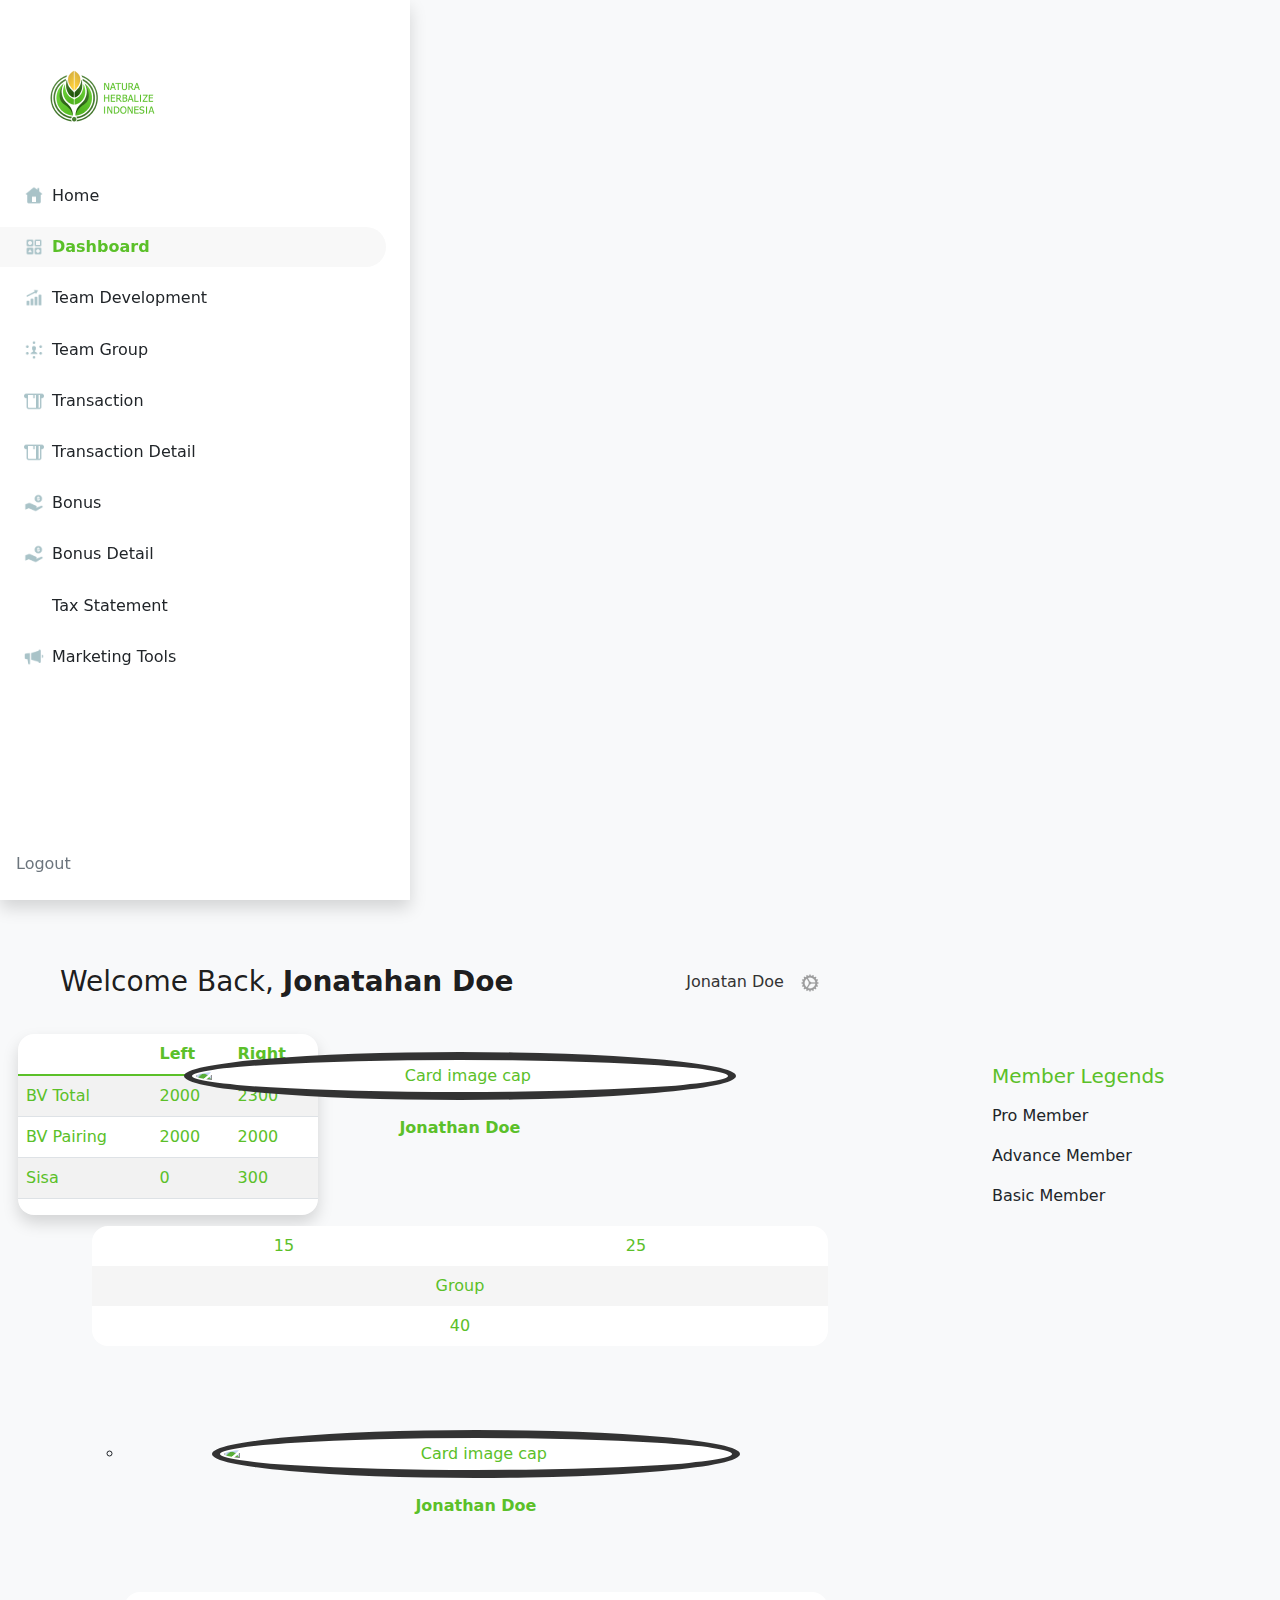
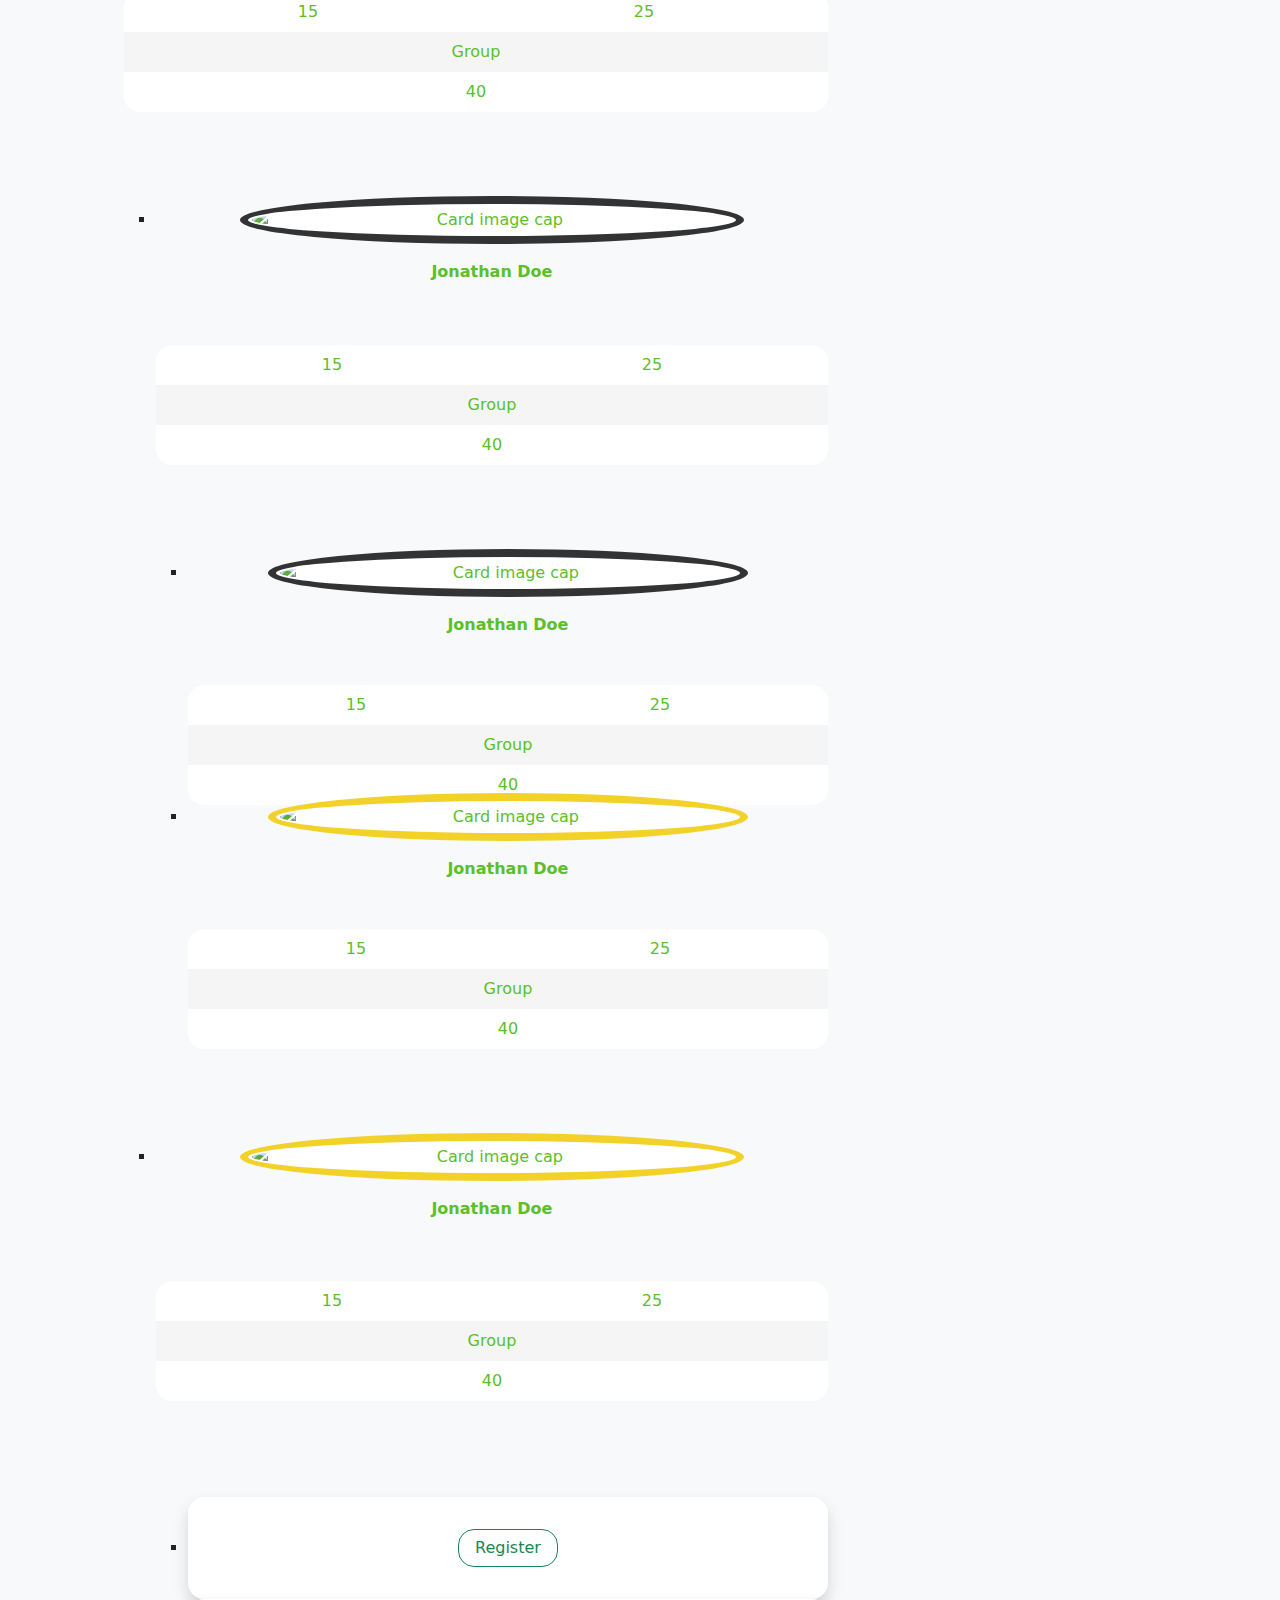
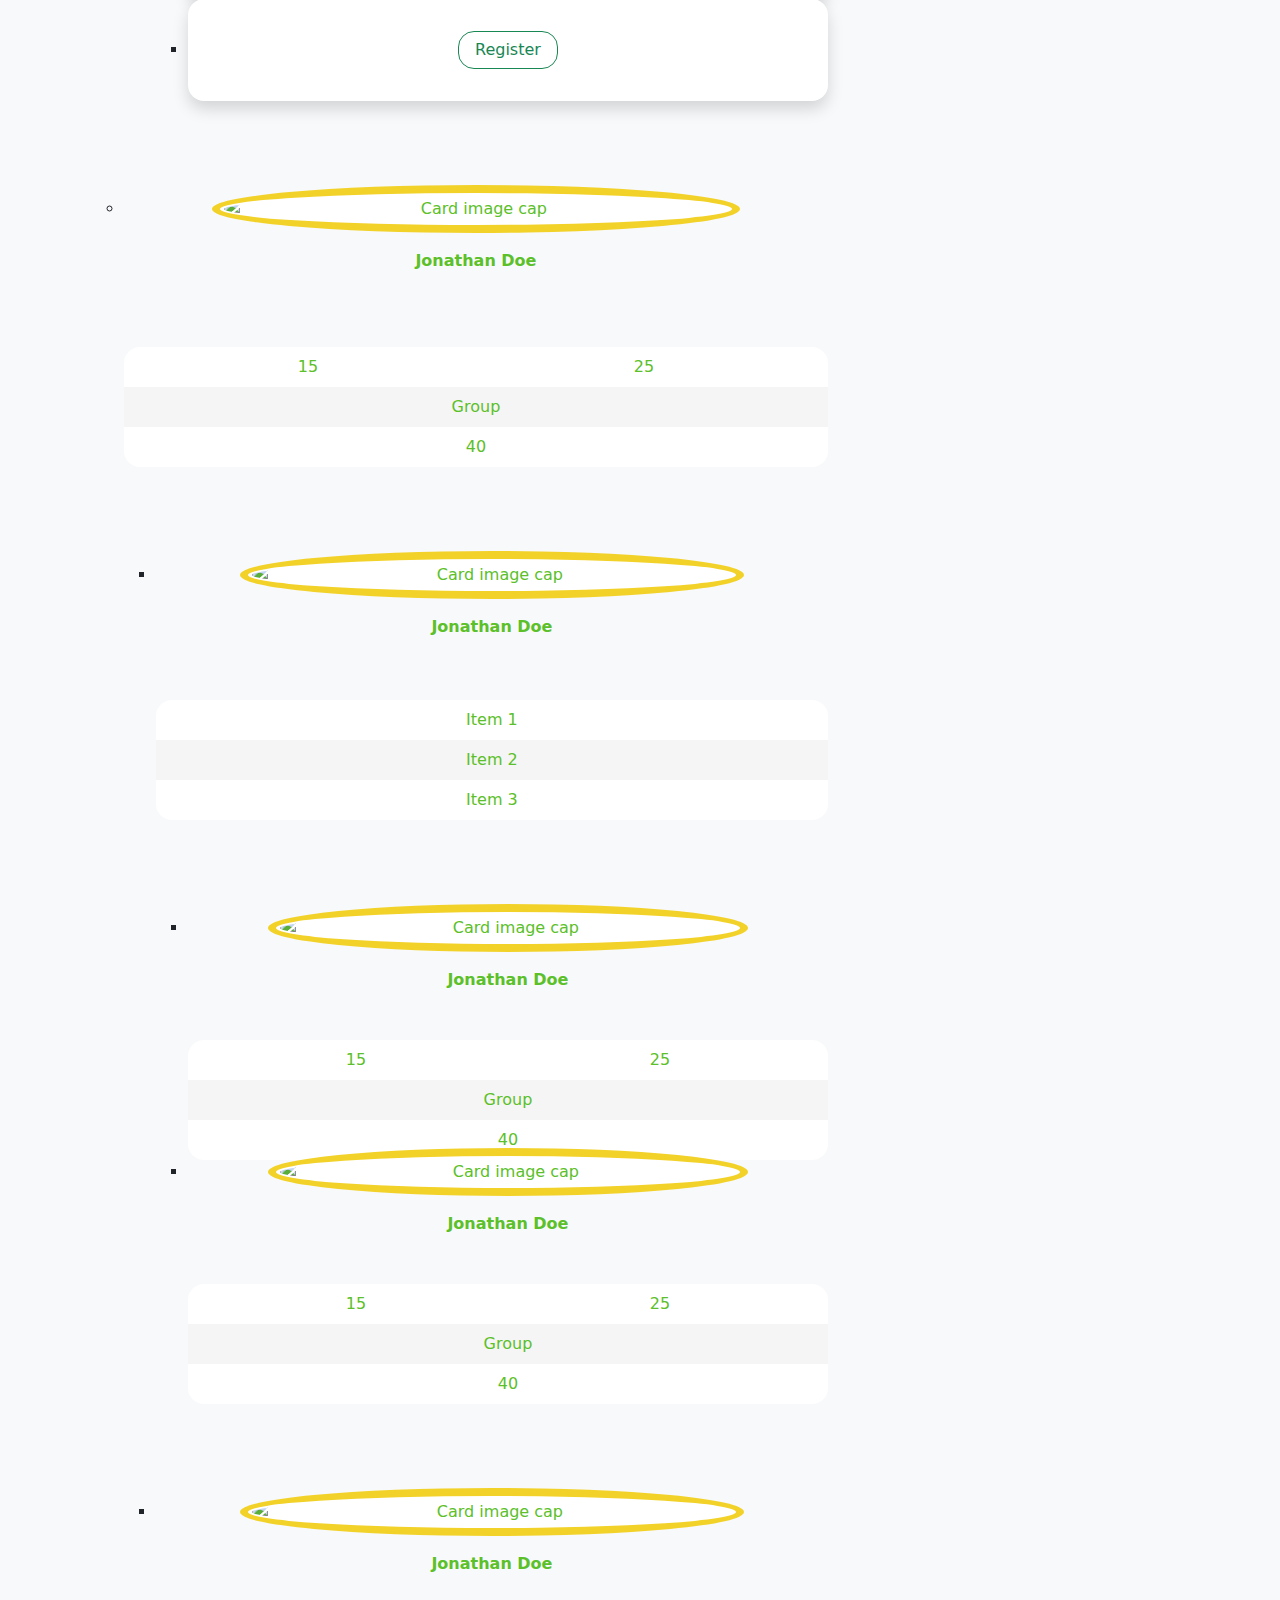
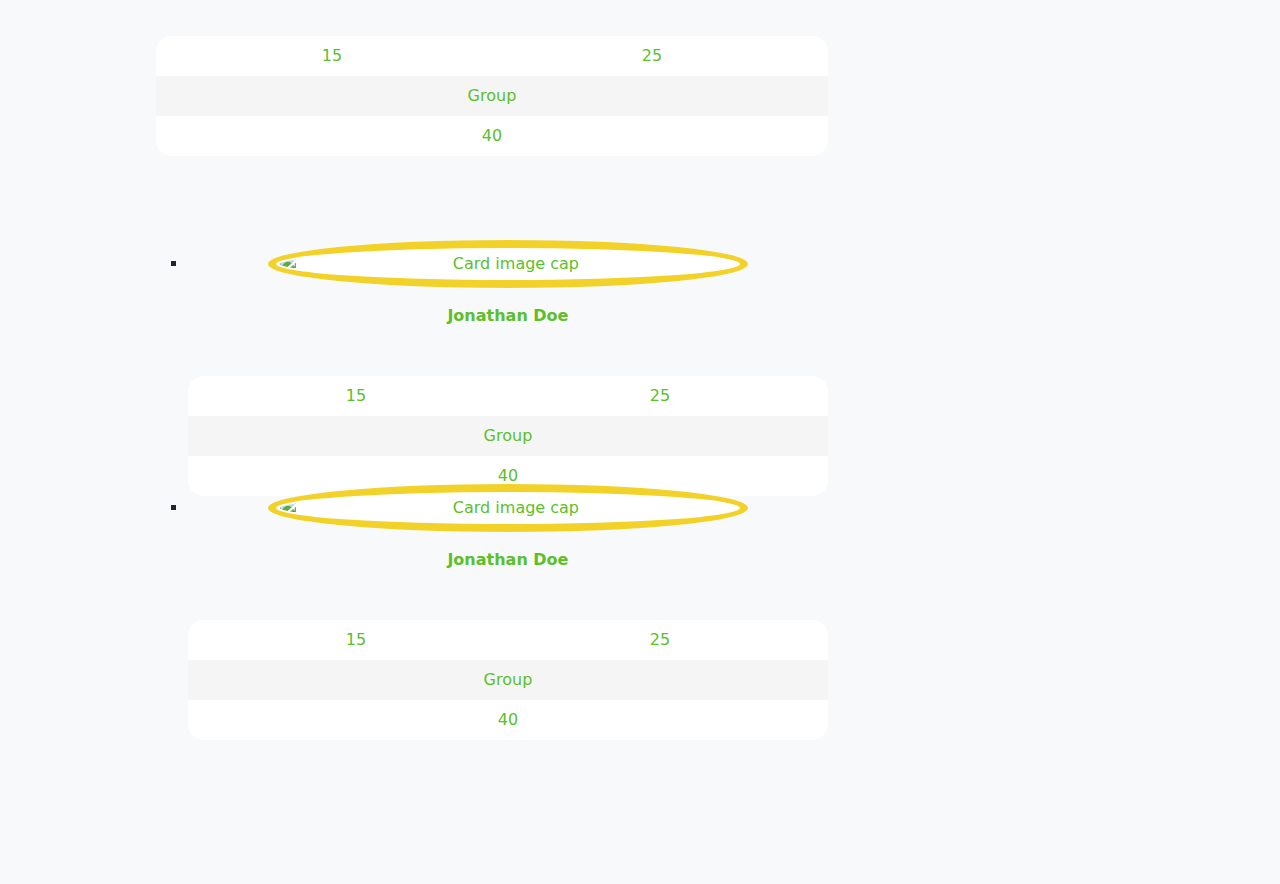
==== dashboard-fix.html @ 2c1d8426 "fix layout" ====
<!DOCTYPE html>
<html lang="en">
  <head>
    <title>Linkincube - Natura Herbalize Indonesia</title>
    <!-- Required meta tags -->
    <meta charset="utf-8" />
    <meta
      name="viewport"
      content="width=device-width, initial-scale=1, shrink-to-fit=no"
    />

    <link
      rel="shortcut icon"
      href="assets/img/natura_fav_logo.png"
      type="image/x-icon"
    />

    <!-- Bootstrap CSS v5.x -->
    <link rel="stylesheet" href="assets/css/bootstrap.css" />

    <link
      rel="stylesheet"
      href="https://use.fontawesome.com/releases/v5.1.1/css/all.css"
      integrity="sha384-O8whS3fhG2OnA5Kas0Y9l3cfpmYjapjI0E4theH4iuMD+pLhbf6JI0jIMfYcK3yZ"
      crossorigin="anonymous"
    />

    <link
      rel="stylesheet"
      href="https://unpkg.com/treeflex/dist/css/treeflex.css"
    />
    <link rel="stylesheet" href="assets/css/main.css" />
  </head>
  <body class="vh-100 bg-light">
    <div class="col-fix-wrapper">
      <div class="col-kiri-fix">
        <!-- Header / Nav -->
        <div id="sidenav" class="sticky-top">
          <div
            class="d-flex flex-column flex-shrink-0 pe-4 py-3 vh-100 bg-white shadow"
          >
            <div class="dashboard-logo p-5">
              <a
                href="/"
                class="d-flex align-items-center mb-3 mb-md-0 me-md-auto link-dark text-decoration-none"
              >
                <img
                  src="assets/img/natura_logo.png"
                  class="img-fluid"
                  alt=""
                />
              </a>
            </div>
            <ul class="nav nav-pills flex-column mb-auto">
              <li class="nav-item">
                <a
                  href="pages/home.html"
                  class="nav-link link-dark"
                  aria-current="page"
                >
                  <img
                    src="assets/img/home-icon.png"
                    width="20"
                    alt=""
                    class="mx-2 img-fluid"
                  />
                  Home
                </a>
              </li>
              <li class="nav-item">
                <a
                  href="pages/dashboard.html"
                  class="nav-link link-dark active"
                  aria-current="page"
                >
                  <img
                    src="assets/img/dashboard.png"
                    width="20"
                    alt=""
                    class="mx-2 img-fluid"
                  />
                  Dashboard
                </a>
              </li>
              <li>
                <a href="pages/team-dev.html" class="nav-link link-dark">
                  <img
                    src="assets/img/team-dev.png"
                    width="20"
                    alt=""
                    class="mx-2 img-fluid"
                  />
                  Team Development
                </a>
              </li>
              <li>
                <a href="pages/team-group.html" class="nav-link link-dark">
                  <img
                    src="assets/img/team-group.png"
                    width="20"
                    alt=""
                    class="mx-2 img-fluid"
                  />
                  Team Group
                </a>
              </li>
              <li>
                <a href="pages/transaction.html" class="nav-link link-dark">
                  <img
                    src="assets/img/transaction.png"
                    width="20"
                    alt=""
                    class="mx-2 img-fluid"
                  />
                  Transaction
                </a>
              </li>
              <li>
                <a href="pages/transaction-detail.html" class="nav-link link-dark">
                  <img
                    src="assets/img/transaction.png"
                    width="20"
                    alt=""
                    class="mx-2 img-fluid"
                  />
                  Transaction Detail
                </a>
              </li>
              <li>
                <a href="pages/bonus.html" class="nav-link link-dark">
                  <img
                    src="assets/img/bonus.png"
                    width="20"
                    alt=""
                    class="mx-2 img-fluid"
                  />
                  Bonus
                </a>
              </li>
              <li>
                <a href="pages/bonus-detail.html" class="nav-link link-dark">
                  <img
                    src="assets/img/bonus.png"
                    width="20"
                    alt=""
                    class="mx-2 img-fluid"
                  />
                  Bonus Detail
                </a>
              </li>
              <li>
                <a href="pages/tax.html" class="nav-link link-dark">
                  <img
                    src="#"
                    width="20"
                    alt=""
                    class="mx-2 img-fluid"
                  />
                  Tax Statement
                </a>
              </li>
              <li>
                <a href="pages/marketing-tools.html" class="nav-link link-dark">
                  <img
                    src="assets/img/Commercial.png"
                    width="20"
                    alt=""
                    class="mx-2 img-fluid"
                  />
                  Marketing Tools
                </a>
              </li>
            </ul>

            <ul class="nav">
              <li class="nav-item">
                <a href="#" class="nav-link text-secondary" aria-current="page">
                  <i class="fa fa-sign-out-alt"></i>
                  Logout
                </a>
              </li>
            </ul>
            <!-- <div class="dropdown px-3">
              <a
                href="#"
                class="d-flex align-items-center link-dark text-decoration-none dropdown-toggle"
                id="dropdownUser2"
                data-bs-toggle="dropdown"
                aria-expanded="false"
              >
                <img
                  src="https://github.com/mdo.png"
                  alt=""
                  width="32"
                  height="32"
                  class="rounded-circle me-2"
                />
                <strong>mdo</strong>
              </a>
              <ul
                class="dropdown-menu text-small shadow"
                aria-labelledby="dropdownUser2"
              >
                <li><a class="dropdown-item" href="#">New project...</a></li>
                <li><a class="dropdown-item" href="#">Settings</a></li>
                <li><a class="dropdown-item" href="#">Profile</a></li>
                <li><hr class="dropdown-divider" /></li>
                <li><a class="dropdown-item" href="#">Sign out</a></li>
              </ul>
            </div> -->
          </div>
        </div>
      </div>

      <div class="col-kanan-fix">
        <!-- Main Content -->

        <main id="main" class="p-lg-5 p-3">
          <div class="dashboard-subnav pb-5">
            <nav class="navbar navbar-expand-lg navbar-light bg-light">
              <div class="container-fluid">
                <a class="navbar-brand fs-3" href="#">Welcome Back, <b>Jonatahan Doe</b> </a>
          
                <div class="collapse navbar-collapse" id="navbarNavDropdown">
                  <ul class="navbar-nav ms-auto d-flex align-items-center">
                    <li class="nav-item">
                      <a class="nav-link profile-nav d-flex align-items-center" href="setting.html">
                        <img src="https://picsum.photos/40" class="img-circle img-fluid rounded-circle me-2" alt="" />
                        <span class=""> Jonatan Doe </span>
                      </a>
                    </li>
                    <li class="nav-item">
                      <a class="nav-link" href="setting.html">
                        <img src="assets/img/Settings.png" alt="" width="20" />
                      </a>
                    </li>
                  </ul>
                </div>
                <button class="navbar-toggler" type="button" data-bs-toggle="collapse" data-bs-target="#navbarNavDropdown"
                  aria-controls="navbarNavDropdown" aria-expanded="false" aria-label="Toggle navigation">
                  <span class="navbar-toggler-icon"></span>
                </button>
              </div>
            </nav>
          </div>
          <div class="container">
            <div class="row">
              <div id="hirarki" class="position-relative">
                <div class="hirarki-sumary">
                  <div class="card rounded-3 border-0 shadow">
                    <div class="table-responsive">
                      <table class="table table-striped table-flush text-success">
                        <thead>
                          <tr>
                            <th scope="col"> </th>
                            <th scope="col">Left</th>
                            <th scope="col">Right</th>
                          </tr>
                        </thead>
                        <tbody>
                          <tr class="">
                            <td scope="row">BV Total</td>
                            <td>2000</td>
                            <td>2300</td>
                          </tr>
                          <tr class="">
                            <td scope="row">BV Pairing</td>
                            <td>2000</td>
                            <td>2000</td>
                          </tr>
                          <tr class="">
                            <td scope="row">Sisa</td>
                            <td>0</td>
                            <td>300</td>
                          </tr>
                        </tbody>
                      </table>
                    </div>
          
                  </div>
                </div>
              </div>
          
              <div id="legend">
                <div class="dashboard-legend">
                  <h5 class="text-success mb-3">Member Legends</h5>
                  <p><i class="fas fa-square shadow-lg"></i> Pro Member</p>
                  <p><i class="fas fa-square shadow-lg text-warning"></i> Advance Member</p>
                  <p><i class="fas fa-square shadow-lg text-black-50"></i> Basic Member</p>
                </div>
              </div>
              <div class="tf-tree">
                <ul>
                  <li>
                    <span class="tf-nc text-success">
                      <div class="card rounded-3 border-0 shadow">
                        <img class="rounded-circle img-thumbnail hirarki-foto mx-auto w-75 pro-member" src="https://picsum.photos/80"
                          alt="Card image cap">
                        <div class="card-body px-3">
                          <p class="card-title fw-bold">Jonathan Doe</p>
                        </div>
                        <div class="list-group list-group-flush rounded-3 border-0">
                          <div class="list-group-item">
                            <div class="d-flex justify-content-around">
                              <span>15</span>
                              <span>25</span>
                            </div>
                          </div>
                          <div class="list-group-item">Group</div>
                          <div class="list-group-item">40</div>
                        </div>
                      </div>
                    </span>
                    <ul>
                      <li>
                        <span class="tf-nc text-success">
                          <div class="card rounded-3 border-0 shadow">
                            <img class="rounded-circle img-thumbnail hirarki-foto mx-auto w-75 pro-member" src="https://picsum.photos/80"
                              alt="Card image cap">
                            <div class="card-body px-3">
                              <p class="card-title fw-bold">Jonathan Doe</p>
                            </div>
                            <div class="list-group list-group-flush rounded-3 border-0">
                              <div class="list-group-item">
                                <div class="d-flex justify-content-around">
                                  <span>15</span>
                                  <span>25</span>
                                </div>
                              </div>
                              <div class="list-group-item">Group</div>
                              <div class="list-group-item">40</div>
                            </div>
                          </div>
                        </span>
                        <ul>
                          <li>
                            <span class="tf-nc text-success">
                              <div class="card rounded-3 border-0 shadow">
                                <img class="rounded-circle img-thumbnail hirarki-foto mx-auto w-75 pro-member" src="https://picsum.photos/80"
                                  alt="Card image cap">
                                <div class="card-body px-3">
                                  <p class="card-title fw-bold">Jonathan Doe</p>
                                </div>
                                <div class="list-group list-group-flush rounded-3 border-0">
                                  <div class="list-group-item">
                                    <div class="d-flex justify-content-around">
                                      <span>15</span>
                                      <span>25</span>
                                    </div>
                                  </div>
                                  <div class="list-group-item">Group</div>
                                  <div class="list-group-item">40</div>
                                </div>
                              </div>
                            </span>
                            <ul>
                              <li>
                                <span class="tf-nc text-success">
                                  <div class="card rounded-3 border-0 shadow">
                                    <img class="rounded-circle img-thumbnail hirarki-foto mx-auto w-75 pro-member"
                                      src="https://picsum.photos/80" alt="Card image cap">
                                    <div class="card-body px-3">
                                      <p class="card-title fw-bold">Jonathan Doe</p>
                                    </div>
                                    <div class="list-group list-group-flush rounded-3 border-0">
                                      <div class="list-group-item">
                                        <div class="d-flex justify-content-around">
                                          <span>15</span>
                                          <span>25</span>
                                        </div>
                                      </div>
                                      <div class="list-group-item">Group</div>
                                      <div class="list-group-item">40</div>
                                    </div>
                                  </div>
                                </span>
                              </li>
                              <li>
                                <span class="tf-nc text-success">
                                  <div class="card rounded-3 border-0 shadow">
                                    <img class="rounded-circle img-thumbnail hirarki-foto mx-auto w-75 advance-member"
                                      src="https://picsum.photos/80" alt="Card image cap">
                                    <div class="card-body px-3">
                                      <p class="card-title fw-bold">Jonathan Doe</p>
                                    </div>
                                    <div class="list-group list-group-flush rounded-3 border-0">
                                      <div class="list-group-item">
                                        <div class="d-flex justify-content-around">
                                          <span>15</span>
                                          <span>25</span>
                                        </div>
                                      </div>
                                      <div class="list-group-item">Group</div>
                                      <div class="list-group-item">40</div>
                                    </div>
                                  </div>
                                </span>
                              </li>
                            </ul>
                          </li>
                          <li>
                            <span class="tf-nc text-success">
                              <div class="card rounded-3 border-0 shadow">
                                <img class="rounded-circle img-thumbnail hirarki-foto mx-auto w-75 advance-member" src="https://picsum.photos/80"
                                  alt="Card image cap">
                                <div class="card-body px-3">
                                  <p class="card-title fw-bold">Jonathan Doe</p>
                                </div>
                                <div class="list-group list-group-flush rounded-3 border-0">
                                  <div class="list-group-item">
                                    <div class="d-flex justify-content-around">
                                      <span>15</span>
                                      <span>25</span>
                                    </div>
                                  </div>
                                  <div class="list-group-item">Group</div>
                                  <div class="list-group-item">40</div>
                                </div>
                              </div>
                            </span>
                            <ul>
                              <li>
                                <span class="tf-nc text-success">
                                  <div class="card rounded-3 border-0 shadow">
          
                                    <div class="card-body px-3">
                                      <a href="#" class="btn btn-outline-success rounded-3 px-3 my-3">Register</a>
                                    </div>
          
                                  </div>
                                </span>
                              </li>
                              <li>
                                <span class="tf-nc text-success">
                                  <div class="card rounded-3 border-0 shadow">
                                    <div class="card-body px-3">
                                      <a href="#" class="btn btn-outline-success rounded-3 px-3 my-3">Register</a>
                                    </div>
          
                                  </div>
                                </span>
                              </li>
                            </ul>
                          </li>
                        </ul>
                      </li>
                      <li>
                        <span class="tf-nc text-success">
                          <div class="card rounded-3 border-0 shadow">
                            <img class="rounded-circle img-thumbnail hirarki-foto mx-auto w-75 advance-member" src="https://picsum.photos/80"
                              alt="Card image cap">
                            <div class="card-body px-3">
                              <p class="card-title fw-bold">Jonathan Doe</p>
                            </div>
                            <div class="list-group list-group-flush rounded-3 border-0">
                              <div class="list-group-item">
                                <div class="d-flex justify-content-around">
                                  <span>15</span>
                                  <span>25</span>
                                </div>
                              </div>
                              <div class="list-group-item">Group</div>
                              <div class="list-group-item">40</div>
                            </div>
                          </div>
                        </span>
                        <ul>
                          <li>
                            <span class="tf-nc text-success">
                              <div class="card rounded-3 border-0 shadow">
                                <img class="rounded-circle img-thumbnail hirarki-foto mx-auto w-75 advance-member" src="https://picsum.photos/80"
                                  alt="Card image cap">
                                <div class="card-body px-3">
                                  <p class="card-title fw-bold">Jonathan Doe</p>
                                </div>
                                <div class="list-group list-group-flush rounded-3 border-0">
                                  <div class="list-group-item">Item 1</div>
                                  <div class="list-group-item">Item 2</div>
                                  <div class="list-group-item">Item 3</div>
                                </div>
                              </div>
                            </span>
                            <ul>
                              <li>
                                <span class="tf-nc text-success">
                                  <div class="card rounded-3 border-0 shadow">
                                    <img class="rounded-circle img-thumbnail hirarki-foto mx-auto w-75"
                                      src="https://picsum.photos/80" alt="Card image cap">
                                    <div class="card-body px-3">
                                      <p class="card-title fw-bold">Jonathan Doe</p>
                                    </div>
                                    <div class="list-group list-group-flush rounded-3 border-0">
                                      <div class="list-group-item">
                                        <div class="d-flex justify-content-around">
                                          <span>15</span>
                                          <span>25</span>
                                        </div>
                                      </div>
                                      <div class="list-group-item">Group</div>
                                      <div class="list-group-item">40</div>
                                    </div>
                                  </div>
                                </span>
                              </li>
                              <li>
                                <span class="tf-nc text-success">
                                  <div class="card rounded-3 border-0 shadow">
                                    <img class="rounded-circle img-thumbnail hirarki-foto mx-auto w-75"
                                      src="https://picsum.photos/80" alt="Card image cap">
                                    <div class="card-body px-3">
                                      <p class="card-title fw-bold">Jonathan Doe</p>
                                    </div>
                                    <div class="list-group list-group-flush rounded-3 border-0">
                                      <div class="list-group-item">
                                        <div class="d-flex justify-content-around">
                                          <span>15</span>
                                          <span>25</span>
                                        </div>
                                      </div>
                                      <div class="list-group-item">Group</div>
                                      <div class="list-group-item">40</div>
                                    </div>
                                  </div>
                                </span>
          
                              </li>
                            </ul>
                          </li>
                          <li>
                            <span class="tf-nc text-success">
                              <div class="card rounded-3 border-0 shadow">
                                <img class="rounded-circle img-thumbnail hirarki-foto mx-auto w-75" src="https://picsum.photos/80"
                                  alt="Card image cap">
                                <div class="card-body px-3">
                                  <p class="card-title fw-bold">Jonathan Doe</p>
                                </div>
                                <div class="list-group list-group-flush rounded-3 border-0">
                                  <div class="list-group-item">
                                    <div class="d-flex justify-content-around">
                                      <span>15</span>
                                      <span>25</span>
                                    </div>
                                  </div>
                                  <div class="list-group-item">Group</div>
                                  <div class="list-group-item">40</div>
                                </div>
                              </div>
                            </span>
                            <ul>
                              <li>
                                <span class="tf-nc text-success">
                                  <div class="card rounded-3 border-0 shadow">
                                    <img class="rounded-circle img-thumbnail hirarki-foto mx-auto w-75"
                                      src="https://picsum.photos/80" alt="Card image cap">
                                    <div class="card-body px-3">
                                      <p class="card-title fw-bold">Jonathan Doe</p>
                                    </div>
                                    <div class="list-group list-group-flush rounded-3 border-0">
                                      <div class="list-group-item">
                                        <div class="d-flex justify-content-around">
                                          <span>15</span>
                                          <span>25</span>
                                        </div>
                                      </div>
                                      <div class="list-group-item">Group</div>
                                      <div class="list-group-item">40</div>
                                    </div>
                                  </div>
                                </span>
                              </li>
                              <li>
                                <span class="tf-nc text-success">
                                  <div class="card rounded-3 border-0 shadow">
                                    <img class="rounded-circle img-thumbnail hirarki-foto mx-auto w-75"
                                      src="https://picsum.photos/80" alt="Card image cap">
                                    <div class="card-body px-3">
                                      <p class="card-title fw-bold">Jonathan Doe</p>
                                    </div>
                                    <div class="list-group list-group-flush rounded-3 border-0">
                                      <div class="list-group-item">
                                        <div class="d-flex justify-content-around">
                                          <span>15</span>
                                          <span>25</span>
                                        </div>
                                      </div>
                                      <div class="list-group-item">Group</div>
                                      <div class="list-group-item">40</div>
                                    </div>
                                  </div>
                                </span>
                              </li>
                            </ul>
                          </li>
                        </ul>
                      </li>
                    </ul>
                  </li>
                </ul>
              </div>
          
            </div>
          </div>
        </main>
      </div>
    </div>

    <!-- Footer -->

    <!-- Bootstrap JavaScript Libraries -->
    <script
      src="https://cdn.jsdelivr.net/npm/@popperjs/core@2.11.5/dist/umd/popper.min.js"
      integrity="sha384-Xe+8cL9oJa6tN/veChSP7q+mnSPaj5Bcu9mPX5F5xIGE0DVittaqT5lorf0EI7Vk"
      crossorigin="anonymous"
    ></script>

    <script src="assets/js/bootstrap.min.js"></script>
    <!-- <script src="assets/js/main.js"></script> -->

    <script>
      // default load page
      getPage("pages/dashboard.html");

      let navlink = document.querySelectorAll("a.nav-link");
      console.log(navlink);
      navlink;
      /*
  for (let elm of navlink) {
    elm.addEventListener("click", function (e) {
      let page = e.target.getAttribute("href");
      console.log(page);
      e.preventDefault();
      // remove active class
      var current = document.getElementsByClassName("active");
      current[0].className = current[0].className.replace(" active", "");
      this.className += " active";
      // e.classList.remove('active')
      getPage(page);
      // e.classList.add('active')
    });
  }*/
      document.querySelector("body").addEventListener("click", function (e) {
        if (
          e.target.classList.contains("nav-link") ||
          e.target.classList.contains("nav-ajax")
        ) {
          let page = e.target.getAttribute("href");
          console.log(page);
          console.log(e.target.tagName);
          if (
            page != "#" &&
            e.target.tagName == "A" &&
            e.target.getAttribute("href").indexOf("#") != 0
          ) {
            e.preventDefault();
            // remove active class
            var current = document.getElementsByClassName("active");
            current[0].className = current[0].className.replace(" active", "");
            this.className += " active";
            // e.classList.remove('active')
            getPage(page);
          }

          window.scrollTo({ top: 0, behavior: "smooth" });
        }
      });

      function getPage(page) {
        fetch(page)
          .then((response) => {
            return response.text();
          })
          .then((data) => {
            document.querySelector("#main").innerHTML = data;
          });
      }
    </script>
  </body>
</html>
---- assets/css/main.css ----
@import url("https://fonts.googleapis.com/css2?family=Montserrat:wght@300;400;700&display=swap");

body {
  /* font-family: "Montserrat", sans-serif; */
}
a,
.navbar-light .navbar-nav .nav-link {
  color: #5bc029;
  text-decoration: none;
}

a:hover {
  color: #2f6514;
}

.text-success {
  color: #5bc029 !important;
}
.text-justify {
  text-align: justify;
}
.bg-radial-white {
  background: radial-gradient(
    50% 50% at 50% 50%,
    #ffffff 21.67%,
    rgba(255, 255, 255, 0) 100%
  );
}

.rounded-4 {
  border-radius: 2.5em;
}

.rounded-3 {
  border-radius: 1em!important;
}

#sidenav .nav-pills .nav-link.active, .nav-pills .show > .nav-link {
  background-color: #F8F8F8;
  color: #5BC029;
  font-weight: bold;
}

#sidenav .nav-pills .nav-link {
  border-radius: 0 20px 20px 0;
  margin-bottom: .7em;
  display: flex;
  align-items: center;
}

.dashboard-subnav .nav-link {
  color: #333!important;
}

#setting-nav .nav-tabs .nav-link.active, .nav-tabs .nav-item.show .nav-link {
  background-color: #F8F8F8;
  color: #5BC029;
  border:0;
  border-bottom: 2px solid #5BC029;
}
#setting-nav .nav-tabs .nav-link {
  color: #333;
}
#setting-nav .nav-tabs .nav-link:focus, .nav-tabs .nav-link:hover {
  border: 0!important;
  color: #5BC029;
  border-bottom: 2px solid #5BC029;
}

.profile-img {
  margin-top: -65px;
}

.form-control, .form-select, .input-group-text {
  background-color: #F8F8F8;
  border-radius: 15px;
  border: 0;
  box-shadow: inset 0px 7px 15px rgba(0, 0, 0, 0.05);
}

.card-img, .card-img-top {
  border-top-right-radius: 1em;
  border-top-left-radius: 1em;
}

#transaction-tab.nav-tabs .nav-link {
  color: #5BC029;
}
#transaction-tab.nav-tabs .nav-link.active {
  border-radius: 10px 10px 0 0;
}
.tf-tree .tf-nc, .tf-tree .tf-node-content {
  border: 0!important;
  padding: 0!important;
}

.tf-nc {
  text-align: center;
}

.hirarki-foto {
  margin-top: -40%;
  border: 8px solid rgba(242, 210, 41, 1);
}

.tf-tree {
  overflow: visible;
}

.tf-nc .list-group-item {
  color: #5bc029;
  border: 0!important;
}

.tf-nc .list-group-item:nth-child(even) {
  background-color: whitesmoke;
}

.tf-tree .tf-nc:before, .tf-tree .tf-node-content:before {
  top: -4.5em;
}

.tf-tree li li:before {
  top: -4.53125em;
}

.tf-tree li ul {
  margin: 6em 0;
}

.hirarki-sumary table > tbody > tr:nth-of-type(odd) > * {
  color: #5bc029!important;
}

.hirarki-sumary {
  width: 300px;
  position: absolute;
  top: -30px;
  left: -30px;
}

div#legend {
  position: absolute;
  right: 0;
  /* top: 0; */
  width: 300px;
}

.hirarki-foto.pro-member {
  border-color: #333;
}

.hirarki-foto.advance-member {
  border-color: rgba(242, 210, 41, 1);
}

.hirarki-foto.pro-member {
  border-color: #333;
}

.hirarki-foto.basic-member {
  border-color: rgba(0, 0, 0, 0.5);
}

/* Col fix */
.col-fix-wrapper {
  min-width: 1366px;
  max-width: 100%;
}

.col-kiri-fix {
  width: 30%;
}
.col-kanan-fix {
  width: 65%;
}
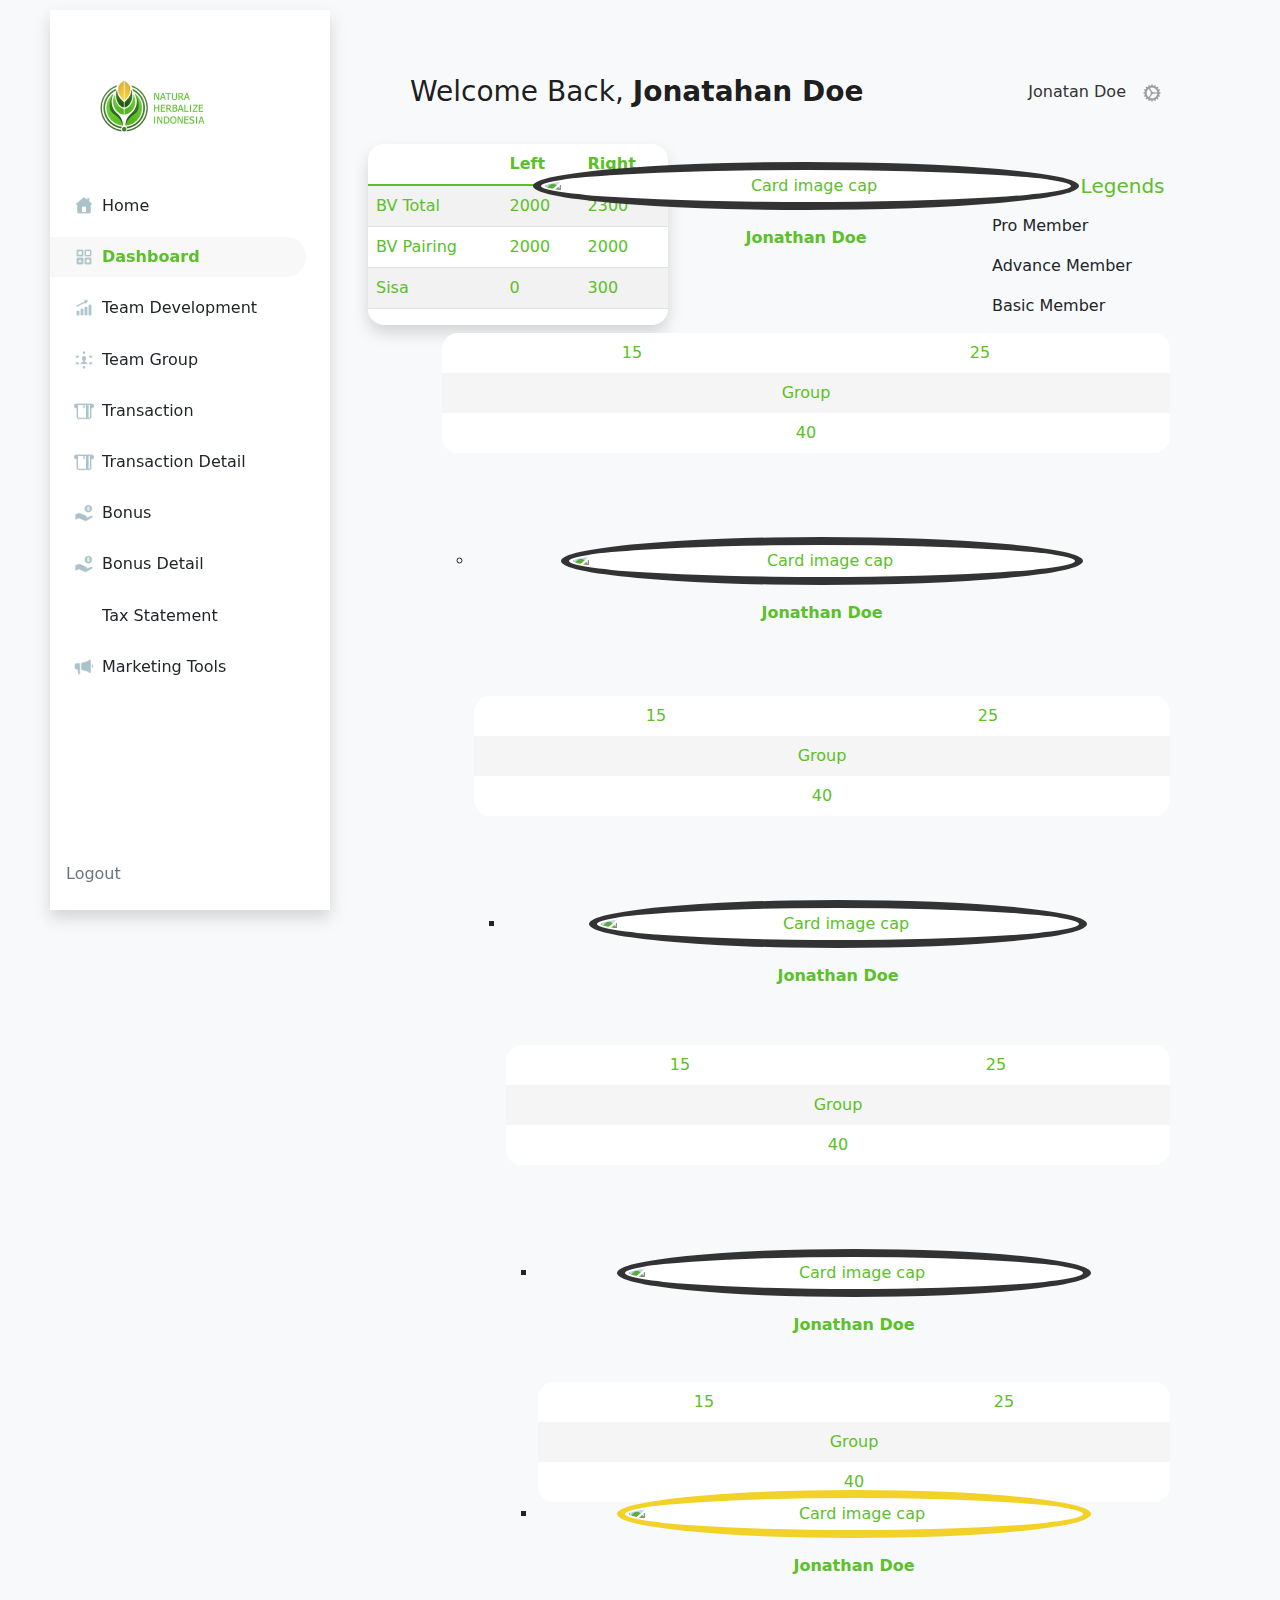
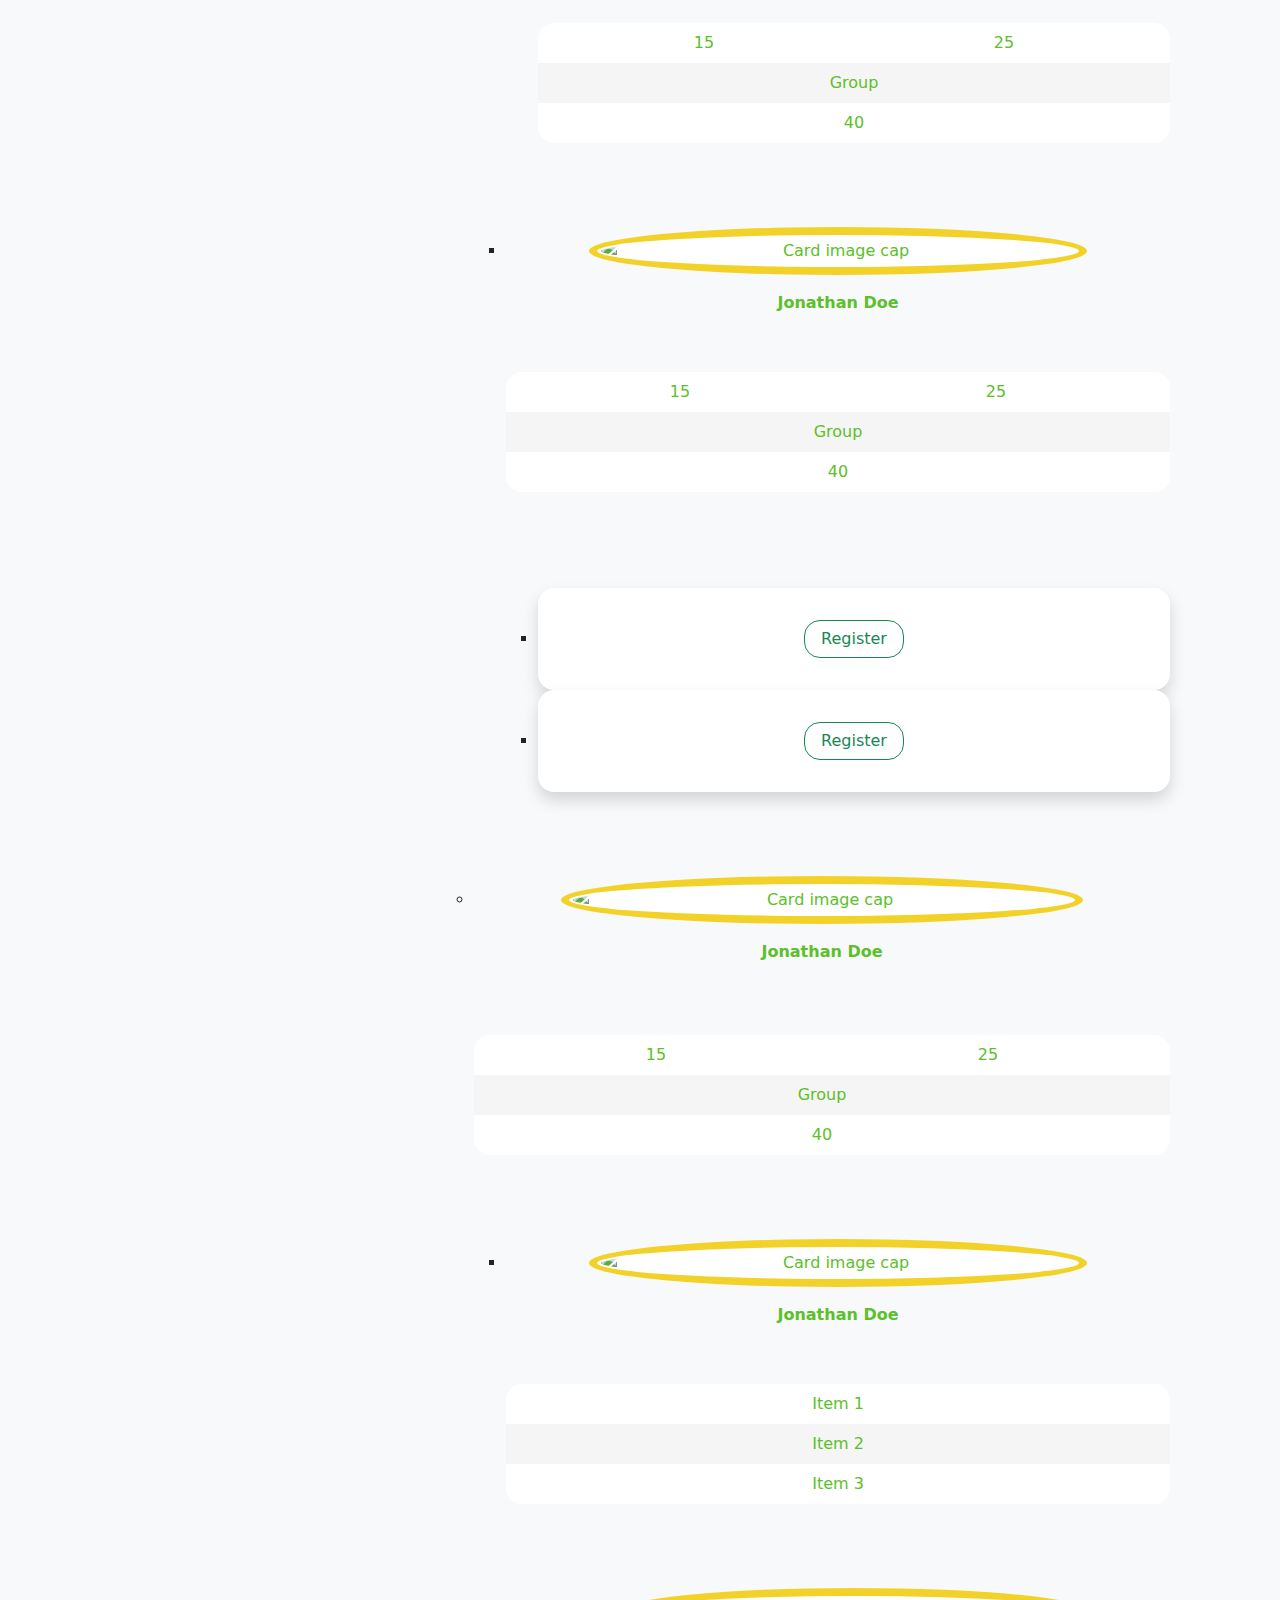
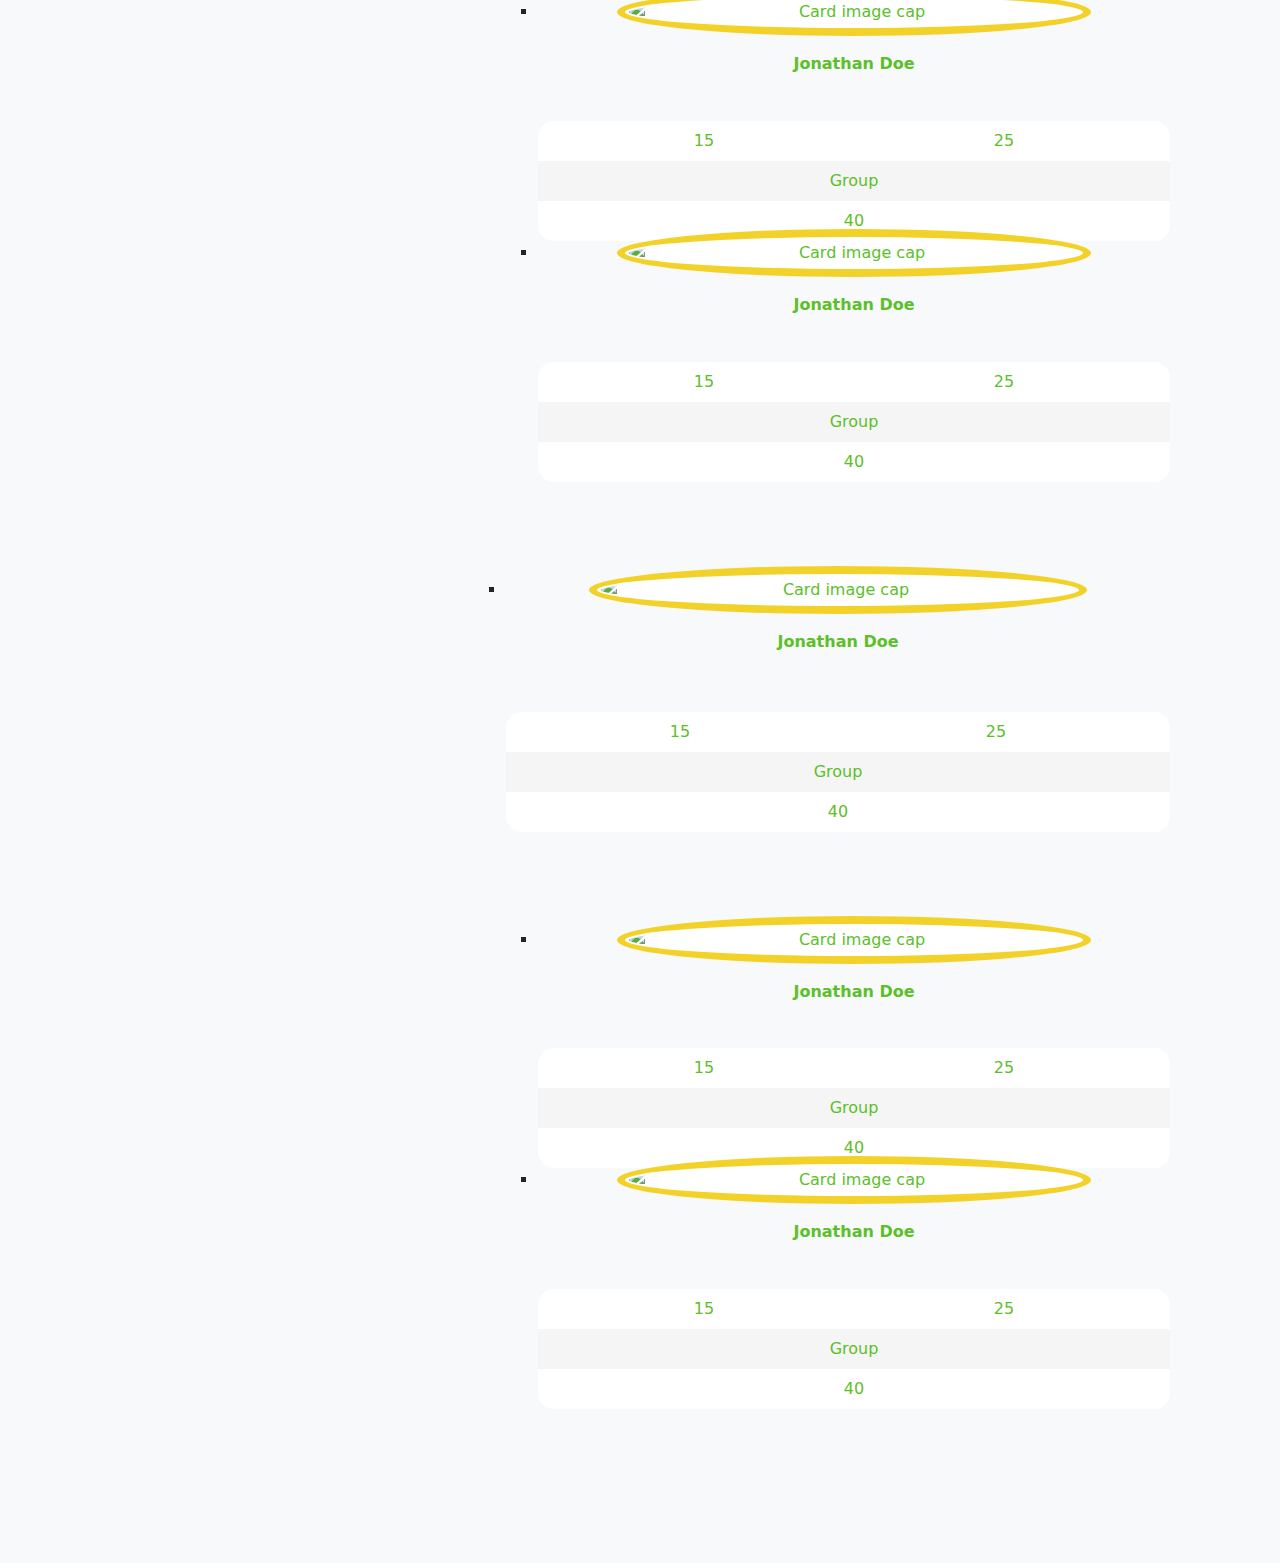
==== commit fa6b5bc9: "layout fix coba 2" ====
--- a/dashboard-fix.html
+++ b/dashboard-fix.html
@@ -32,575 +32,577 @@
     <link rel="stylesheet" href="assets/css/main.css" />
   </head>
   <body class="vh-100 bg-light">
-    <div class="col-fix-wrapper">
-      <div class="col-kiri-fix">
-        <!-- Header / Nav -->
-        <div id="sidenav" class="sticky-top">
-          <div
-            class="d-flex flex-column flex-shrink-0 pe-4 py-3 vh-100 bg-white shadow"
-          >
-            <div class="dashboard-logo p-5">
-              <a
-                href="/"
-                class="d-flex align-items-center mb-3 mb-md-0 me-md-auto link-dark text-decoration-none"
-              >
-                <img
-                  src="assets/img/natura_logo.png"
-                  class="img-fluid"
-                  alt=""
-                />
-              </a>
-            </div>
-            <ul class="nav nav-pills flex-column mb-auto">
-              <li class="nav-item">
+    <div class="container-fix">
+      <div class="col-fix-wrapper">
+        <div class="col-kiri-fix">
+          <!-- Header / Nav -->
+          <div id="sidenav" class="sticky-top">
+            <div
+              class="d-flex flex-column flex-shrink-0 pe-4 py-3 vh-100 bg-white shadow"
+            >
+              <div class="dashboard-logo p-5">
                 <a
-                  href="pages/home.html"
-                  class="nav-link link-dark"
-                  aria-current="page"
+                  href="/"
+                  class="d-flex align-items-center mb-3 mb-md-0 me-md-auto link-dark text-decoration-none"
                 >
                   <img
-                    src="assets/img/home-icon.png"
-                    width="20"
+                    src="assets/img/natura_logo.png"
+                    class="img-fluid"
                     alt=""
-                    class="mx-2 img-fluid"
                   />
-                  Home
                 </a>
-              </li>
-              <li class="nav-item">
+              </div>
+              <ul class="nav nav-pills flex-column mb-auto">
+                <li class="nav-item">
+                  <a
+                    href="pages/home.html"
+                    class="nav-link link-dark"
+                    aria-current="page"
+                  >
+                    <img
+                      src="assets/img/home-icon.png"
+                      width="20"
+                      alt=""
+                      class="mx-2 img-fluid"
+                    />
+                    Home
+                  </a>
+                </li>
+                <li class="nav-item">
+                  <a
+                    href="pages/dashboard.html"
+                    class="nav-link link-dark active"
+                    aria-current="page"
+                  >
+                    <img
+                      src="assets/img/dashboard.png"
+                      width="20"
+                      alt=""
+                      class="mx-2 img-fluid"
+                    />
+                    Dashboard
+                  </a>
+                </li>
+                <li>
+                  <a href="pages/team-dev.html" class="nav-link link-dark">
+                    <img
+                      src="assets/img/team-dev.png"
+                      width="20"
+                      alt=""
+                      class="mx-2 img-fluid"
+                    />
+                    Team Development
+                  </a>
+                </li>
+                <li>
+                  <a href="pages/team-group.html" class="nav-link link-dark">
+                    <img
+                      src="assets/img/team-group.png"
+                      width="20"
+                      alt=""
+                      class="mx-2 img-fluid"
+                    />
+                    Team Group
+                  </a>
+                </li>
+                <li>
+                  <a href="pages/transaction.html" class="nav-link link-dark">
+                    <img
+                      src="assets/img/transaction.png"
+                      width="20"
+                      alt=""
+                      class="mx-2 img-fluid"
+                    />
+                    Transaction
+                  </a>
+                </li>
+                <li>
+                  <a href="pages/transaction-detail.html" class="nav-link link-dark">
+                    <img
+                      src="assets/img/transaction.png"
+                      width="20"
+                      alt=""
+                      class="mx-2 img-fluid"
+                    />
+                    Transaction Detail
+                  </a>
+                </li>
+                <li>
+                  <a href="pages/bonus.html" class="nav-link link-dark">
+                    <img
+                      src="assets/img/bonus.png"
+                      width="20"
+                      alt=""
+                      class="mx-2 img-fluid"
+                    />
+                    Bonus
+                  </a>
+                </li>
+                <li>
+                  <a href="pages/bonus-detail.html" class="nav-link link-dark">
+                    <img
+                      src="assets/img/bonus.png"
+                      width="20"
+                      alt=""
+                      class="mx-2 img-fluid"
+                    />
+                    Bonus Detail
+                  </a>
+                </li>
+                <li>
+                  <a href="pages/tax.html" class="nav-link link-dark">
+                    <img
+                      src="#"
+                      width="20"
+                      alt=""
+                      class="mx-2 img-fluid"
+                    />
+                    Tax Statement
+                  </a>
+                </li>
+                <li>
+                  <a href="pages/marketing-tools.html" class="nav-link link-dark">
+                    <img
+                      src="assets/img/Commercial.png"
+                      width="20"
+                      alt=""
+                      class="mx-2 img-fluid"
+                    />
+                    Marketing Tools
+                  </a>
+                </li>
+              </ul>
+  
+              <ul class="nav">
+                <li class="nav-item">
+                  <a href="#" class="nav-link text-secondary" aria-current="page">
+                    <i class="fa fa-sign-out-alt"></i>
+                    Logout
+                  </a>
+                </li>
+              </ul>
+              <!-- <div class="dropdown px-3">
                 <a
-                  href="pages/dashboard.html"
-                  class="nav-link link-dark active"
-                  aria-current="page"
+                  href="#"
+                  class="d-flex align-items-center link-dark text-decoration-none dropdown-toggle"
+                  id="dropdownUser2"
+                  data-bs-toggle="dropdown"
+                  aria-expanded="false"
                 >
                   <img
-                    src="assets/img/dashboard.png"
-                    width="20"
+                    src="https://github.com/mdo.png"
                     alt=""
-                    class="mx-2 img-fluid"
+                    width="32"
+                    height="32"
+                    class="rounded-circle me-2"
                   />
-                  Dashboard
+                  <strong>mdo</strong>
                 </a>
-              </li>
-              <li>
-                <a href="pages/team-dev.html" class="nav-link link-dark">
-                  <img
-                    src="assets/img/team-dev.png"
-                    width="20"
-                    alt=""
-                    class="mx-2 img-fluid"
-                  />
-                  Team Development
-                </a>
-              </li>
-              <li>
-                <a href="pages/team-group.html" class="nav-link link-dark">
-                  <img
-                    src="assets/img/team-group.png"
-                    width="20"
-                    alt=""
-                    class="mx-2 img-fluid"
-                  />
-                  Team Group
-                </a>
-              </li>
-              <li>
-                <a href="pages/transaction.html" class="nav-link link-dark">
-                  <img
-                    src="assets/img/transaction.png"
-                    width="20"
-                    alt=""
-                    class="mx-2 img-fluid"
-                  />
-                  Transaction
-                </a>
-              </li>
-              <li>
-                <a href="pages/transaction-detail.html" class="nav-link link-dark">
-                  <img
-                    src="assets/img/transaction.png"
-                    width="20"
-                    alt=""
-                    class="mx-2 img-fluid"
-                  />
-                  Transaction Detail
-                </a>
-              </li>
-              <li>
-                <a href="pages/bonus.html" class="nav-link link-dark">
-                  <img
-                    src="assets/img/bonus.png"
-                    width="20"
-                    alt=""
-                    class="mx-2 img-fluid"
-                  />
-                  Bonus
-                </a>
-              </li>
-              <li>
-                <a href="pages/bonus-detail.html" class="nav-link link-dark">
-                  <img
-                    src="assets/img/bonus.png"
-                    width="20"
-                    alt=""
-                    class="mx-2 img-fluid"
-                  />
-                  Bonus Detail
-                </a>
-              </li>
-              <li>
-                <a href="pages/tax.html" class="nav-link link-dark">
-                  <img
-                    src="#"
-                    width="20"
-                    alt=""
-                    class="mx-2 img-fluid"
-                  />
-                  Tax Statement
-                </a>
-              </li>
-              <li>
-                <a href="pages/marketing-tools.html" class="nav-link link-dark">
-                  <img
-                    src="assets/img/Commercial.png"
-                    width="20"
-                    alt=""
-                    class="mx-2 img-fluid"
-                  />
-                  Marketing Tools
-                </a>
-              </li>
-            </ul>
-
-            <ul class="nav">
-              <li class="nav-item">
-                <a href="#" class="nav-link text-secondary" aria-current="page">
-                  <i class="fa fa-sign-out-alt"></i>
-                  Logout
-                </a>
-              </li>
-            </ul>
-            <!-- <div class="dropdown px-3">
-              <a
-                href="#"
-                class="d-flex align-items-center link-dark text-decoration-none dropdown-toggle"
-                id="dropdownUser2"
-                data-bs-toggle="dropdown"
-                aria-expanded="false"
-              >
-                <img
-                  src="https://github.com/mdo.png"
-                  alt=""
-                  width="32"
-                  height="32"
-                  class="rounded-circle me-2"
-                />
-                <strong>mdo</strong>
-              </a>
-              <ul
-                class="dropdown-menu text-small shadow"
-                aria-labelledby="dropdownUser2"
-              >
-                <li><a class="dropdown-item" href="#">New project...</a></li>
-                <li><a class="dropdown-item" href="#">Settings</a></li>
-                <li><a class="dropdown-item" href="#">Profile</a></li>
-                <li><hr class="dropdown-divider" /></li>
-                <li><a class="dropdown-item" href="#">Sign out</a></li>
-              </ul>
-            </div> -->
+                <ul
+                  class="dropdown-menu text-small shadow"
+                  aria-labelledby="dropdownUser2"
+                >
+                  <li><a class="dropdown-item" href="#">New project...</a></li>
+                  <li><a class="dropdown-item" href="#">Settings</a></li>
+                  <li><a class="dropdown-item" href="#">Profile</a></li>
+                  <li><hr class="dropdown-divider" /></li>
+                  <li><a class="dropdown-item" href="#">Sign out</a></li>
+                </ul>
+              </div> -->
+            </div>
           </div>
         </div>
-      </div>
-
-      <div class="col-kanan-fix">
-        <!-- Main Content -->
-
-        <main id="main" class="p-lg-5 p-3">
-          <div class="dashboard-subnav pb-5">
-            <nav class="navbar navbar-expand-lg navbar-light bg-light">
-              <div class="container-fluid">
-                <a class="navbar-brand fs-3" href="#">Welcome Back, <b>Jonatahan Doe</b> </a>
-          
-                <div class="collapse navbar-collapse" id="navbarNavDropdown">
-                  <ul class="navbar-nav ms-auto d-flex align-items-center">
-                    <li class="nav-item">
-                      <a class="nav-link profile-nav d-flex align-items-center" href="setting.html">
-                        <img src="https://picsum.photos/40" class="img-circle img-fluid rounded-circle me-2" alt="" />
-                        <span class=""> Jonatan Doe </span>
-                      </a>
-                    </li>
-                    <li class="nav-item">
-                      <a class="nav-link" href="setting.html">
-                        <img src="assets/img/Settings.png" alt="" width="20" />
-                      </a>
+  
+        <div class="col-kanan-fix">
+          <!-- Main Content -->
+  
+          <main id="main" class="p-lg-5 p-3">
+            <div class="dashboard-subnav pb-5">
+              <nav class="navbar navbar-expand-lg navbar-light bg-light">
+                <div class="container-fluid">
+                  <a class="navbar-brand fs-3" href="#">Welcome Back, <b>Jonatahan Doe</b> </a>
+            
+                  <div class="collapse navbar-collapse" id="navbarNavDropdown">
+                    <ul class="navbar-nav ms-auto d-flex align-items-center">
+                      <li class="nav-item">
+                        <a class="nav-link profile-nav d-flex align-items-center" href="setting.html">
+                          <img src="https://picsum.photos/40" class="img-circle img-fluid rounded-circle me-2" alt="" />
+                          <span class=""> Jonatan Doe </span>
+                        </a>
+                      </li>
+                      <li class="nav-item">
+                        <a class="nav-link" href="setting.html">
+                          <img src="assets/img/Settings.png" alt="" width="20" />
+                        </a>
+                      </li>
+                    </ul>
+                  </div>
+                  <button class="navbar-toggler" type="button" data-bs-toggle="collapse" data-bs-target="#navbarNavDropdown"
+                    aria-controls="navbarNavDropdown" aria-expanded="false" aria-label="Toggle navigation">
+                    <span class="navbar-toggler-icon"></span>
+                  </button>
+                </div>
+              </nav>
+            </div>
+            <div class="container">
+              <div class="row">
+                <div id="hirarki" class="position-relative">
+                  <div class="hirarki-sumary">
+                    <div class="card rounded-3 border-0 shadow">
+                      <div class="table-responsive">
+                        <table class="table table-striped table-flush text-success">
+                          <thead>
+                            <tr>
+                              <th scope="col"> </th>
+                              <th scope="col">Left</th>
+                              <th scope="col">Right</th>
+                            </tr>
+                          </thead>
+                          <tbody>
+                            <tr class="">
+                              <td scope="row">BV Total</td>
+                              <td>2000</td>
+                              <td>2300</td>
+                            </tr>
+                            <tr class="">
+                              <td scope="row">BV Pairing</td>
+                              <td>2000</td>
+                              <td>2000</td>
+                            </tr>
+                            <tr class="">
+                              <td scope="row">Sisa</td>
+                              <td>0</td>
+                              <td>300</td>
+                            </tr>
+                          </tbody>
+                        </table>
+                      </div>
+            
+                    </div>
+                  </div>
+                </div>
+            
+                <div id="legend">
+                  <div class="dashboard-legend">
+                    <h5 class="text-success mb-3">Member Legends</h5>
+                    <p><i class="fas fa-square shadow-lg"></i> Pro Member</p>
+                    <p><i class="fas fa-square shadow-lg text-warning"></i> Advance Member</p>
+                    <p><i class="fas fa-square shadow-lg text-black-50"></i> Basic Member</p>
+                  </div>
+                </div>
+                <div class="tf-tree">
+                  <ul>
+                    <li>
+                      <span class="tf-nc text-success">
+                        <div class="card rounded-3 border-0 shadow">
+                          <img class="rounded-circle img-thumbnail hirarki-foto mx-auto w-75 pro-member" src="https://picsum.photos/80"
+                            alt="Card image cap">
+                          <div class="card-body px-3">
+                            <p class="card-title fw-bold">Jonathan Doe</p>
+                          </div>
+                          <div class="list-group list-group-flush rounded-3 border-0">
+                            <div class="list-group-item">
+                              <div class="d-flex justify-content-around">
+                                <span>15</span>
+                                <span>25</span>
+                              </div>
+                            </div>
+                            <div class="list-group-item">Group</div>
+                            <div class="list-group-item">40</div>
+                          </div>
+                        </div>
+                      </span>
+                      <ul>
+                        <li>
+                          <span class="tf-nc text-success">
+                            <div class="card rounded-3 border-0 shadow">
+                              <img class="rounded-circle img-thumbnail hirarki-foto mx-auto w-75 pro-member" src="https://picsum.photos/80"
+                                alt="Card image cap">
+                              <div class="card-body px-3">
+                                <p class="card-title fw-bold">Jonathan Doe</p>
+                              </div>
+                              <div class="list-group list-group-flush rounded-3 border-0">
+                                <div class="list-group-item">
+                                  <div class="d-flex justify-content-around">
+                                    <span>15</span>
+                                    <span>25</span>
+                                  </div>
+                                </div>
+                                <div class="list-group-item">Group</div>
+                                <div class="list-group-item">40</div>
+                              </div>
+                            </div>
+                          </span>
+                          <ul>
+                            <li>
+                              <span class="tf-nc text-success">
+                                <div class="card rounded-3 border-0 shadow">
+                                  <img class="rounded-circle img-thumbnail hirarki-foto mx-auto w-75 pro-member" src="https://picsum.photos/80"
+                                    alt="Card image cap">
+                                  <div class="card-body px-3">
+                                    <p class="card-title fw-bold">Jonathan Doe</p>
+                                  </div>
+                                  <div class="list-group list-group-flush rounded-3 border-0">
+                                    <div class="list-group-item">
+                                      <div class="d-flex justify-content-around">
+                                        <span>15</span>
+                                        <span>25</span>
+                                      </div>
+                                    </div>
+                                    <div class="list-group-item">Group</div>
+                                    <div class="list-group-item">40</div>
+                                  </div>
+                                </div>
+                              </span>
+                              <ul>
+                                <li>
+                                  <span class="tf-nc text-success">
+                                    <div class="card rounded-3 border-0 shadow">
+                                      <img class="rounded-circle img-thumbnail hirarki-foto mx-auto w-75 pro-member"
+                                        src="https://picsum.photos/80" alt="Card image cap">
+                                      <div class="card-body px-3">
+                                        <p class="card-title fw-bold">Jonathan Doe</p>
+                                      </div>
+                                      <div class="list-group list-group-flush rounded-3 border-0">
+                                        <div class="list-group-item">
+                                          <div class="d-flex justify-content-around">
+                                            <span>15</span>
+                                            <span>25</span>
+                                          </div>
+                                        </div>
+                                        <div class="list-group-item">Group</div>
+                                        <div class="list-group-item">40</div>
+                                      </div>
+                                    </div>
+                                  </span>
+                                </li>
+                                <li>
+                                  <span class="tf-nc text-success">
+                                    <div class="card rounded-3 border-0 shadow">
+                                      <img class="rounded-circle img-thumbnail hirarki-foto mx-auto w-75 advance-member"
+                                        src="https://picsum.photos/80" alt="Card image cap">
+                                      <div class="card-body px-3">
+                                        <p class="card-title fw-bold">Jonathan Doe</p>
+                                      </div>
+                                      <div class="list-group list-group-flush rounded-3 border-0">
+                                        <div class="list-group-item">
+                                          <div class="d-flex justify-content-around">
+                                            <span>15</span>
+                                            <span>25</span>
+                                          </div>
+                                        </div>
+                                        <div class="list-group-item">Group</div>
+                                        <div class="list-group-item">40</div>
+                                      </div>
+                                    </div>
+                                  </span>
+                                </li>
+                              </ul>
+                            </li>
+                            <li>
+                              <span class="tf-nc text-success">
+                                <div class="card rounded-3 border-0 shadow">
+                                  <img class="rounded-circle img-thumbnail hirarki-foto mx-auto w-75 advance-member" src="https://picsum.photos/80"
+                                    alt="Card image cap">
+                                  <div class="card-body px-3">
+                                    <p class="card-title fw-bold">Jonathan Doe</p>
+                                  </div>
+                                  <div class="list-group list-group-flush rounded-3 border-0">
+                                    <div class="list-group-item">
+                                      <div class="d-flex justify-content-around">
+                                        <span>15</span>
+                                        <span>25</span>
+                                      </div>
+                                    </div>
+                                    <div class="list-group-item">Group</div>
+                                    <div class="list-group-item">40</div>
+                                  </div>
+                                </div>
+                              </span>
+                              <ul>
+                                <li>
+                                  <span class="tf-nc text-success">
+                                    <div class="card rounded-3 border-0 shadow">
+            
+                                      <div class="card-body px-3">
+                                        <a href="#" class="btn btn-outline-success rounded-3 px-3 my-3">Register</a>
+                                      </div>
+            
+                                    </div>
+                                  </span>
+                                </li>
+                                <li>
+                                  <span class="tf-nc text-success">
+                                    <div class="card rounded-3 border-0 shadow">
+                                      <div class="card-body px-3">
+                                        <a href="#" class="btn btn-outline-success rounded-3 px-3 my-3">Register</a>
+                                      </div>
+            
+                                    </div>
+                                  </span>
+                                </li>
+                              </ul>
+                            </li>
+                          </ul>
+                        </li>
+                        <li>
+                          <span class="tf-nc text-success">
+                            <div class="card rounded-3 border-0 shadow">
+                              <img class="rounded-circle img-thumbnail hirarki-foto mx-auto w-75 advance-member" src="https://picsum.photos/80"
+                                alt="Card image cap">
+                              <div class="card-body px-3">
+                                <p class="card-title fw-bold">Jonathan Doe</p>
+                              </div>
+                              <div class="list-group list-group-flush rounded-3 border-0">
+                                <div class="list-group-item">
+                                  <div class="d-flex justify-content-around">
+                                    <span>15</span>
+                                    <span>25</span>
+                                  </div>
+                                </div>
+                                <div class="list-group-item">Group</div>
+                                <div class="list-group-item">40</div>
+                              </div>
+                            </div>
+                          </span>
+                          <ul>
+                            <li>
+                              <span class="tf-nc text-success">
+                                <div class="card rounded-3 border-0 shadow">
+                                  <img class="rounded-circle img-thumbnail hirarki-foto mx-auto w-75 advance-member" src="https://picsum.photos/80"
+                                    alt="Card image cap">
+                                  <div class="card-body px-3">
+                                    <p class="card-title fw-bold">Jonathan Doe</p>
+                                  </div>
+                                  <div class="list-group list-group-flush rounded-3 border-0">
+                                    <div class="list-group-item">Item 1</div>
+                                    <div class="list-group-item">Item 2</div>
+                                    <div class="list-group-item">Item 3</div>
+                                  </div>
+                                </div>
+                              </span>
+                              <ul>
+                                <li>
+                                  <span class="tf-nc text-success">
+                                    <div class="card rounded-3 border-0 shadow">
+                                      <img class="rounded-circle img-thumbnail hirarki-foto mx-auto w-75"
+                                        src="https://picsum.photos/80" alt="Card image cap">
+                                      <div class="card-body px-3">
+                                        <p class="card-title fw-bold">Jonathan Doe</p>
+                                      </div>
+                                      <div class="list-group list-group-flush rounded-3 border-0">
+                                        <div class="list-group-item">
+                                          <div class="d-flex justify-content-around">
+                                            <span>15</span>
+                                            <span>25</span>
+                                          </div>
+                                        </div>
+                                        <div class="list-group-item">Group</div>
+                                        <div class="list-group-item">40</div>
+                                      </div>
+                                    </div>
+                                  </span>
+                                </li>
+                                <li>
+                                  <span class="tf-nc text-success">
+                                    <div class="card rounded-3 border-0 shadow">
+                                      <img class="rounded-circle img-thumbnail hirarki-foto mx-auto w-75"
+                                        src="https://picsum.photos/80" alt="Card image cap">
+                                      <div class="card-body px-3">
+                                        <p class="card-title fw-bold">Jonathan Doe</p>
+                                      </div>
+                                      <div class="list-group list-group-flush rounded-3 border-0">
+                                        <div class="list-group-item">
+                                          <div class="d-flex justify-content-around">
+                                            <span>15</span>
+                                            <span>25</span>
+                                          </div>
+                                        </div>
+                                        <div class="list-group-item">Group</div>
+                                        <div class="list-group-item">40</div>
+                                      </div>
+                                    </div>
+                                  </span>
+            
+                                </li>
+                              </ul>
+                            </li>
+                            <li>
+                              <span class="tf-nc text-success">
+                                <div class="card rounded-3 border-0 shadow">
+                                  <img class="rounded-circle img-thumbnail hirarki-foto mx-auto w-75" src="https://picsum.photos/80"
+                                    alt="Card image cap">
+                                  <div class="card-body px-3">
+                                    <p class="card-title fw-bold">Jonathan Doe</p>
+                                  </div>
+                                  <div class="list-group list-group-flush rounded-3 border-0">
+                                    <div class="list-group-item">
+                                      <div class="d-flex justify-content-around">
+                                        <span>15</span>
+                                        <span>25</span>
+                                      </div>
+                                    </div>
+                                    <div class="list-group-item">Group</div>
+                                    <div class="list-group-item">40</div>
+                                  </div>
+                                </div>
+                              </span>
+                              <ul>
+                                <li>
+                                  <span class="tf-nc text-success">
+                                    <div class="card rounded-3 border-0 shadow">
+                                      <img class="rounded-circle img-thumbnail hirarki-foto mx-auto w-75"
+                                        src="https://picsum.photos/80" alt="Card image cap">
+                                      <div class="card-body px-3">
+                                        <p class="card-title fw-bold">Jonathan Doe</p>
+                                      </div>
+                                      <div class="list-group list-group-flush rounded-3 border-0">
+                                        <div class="list-group-item">
+                                          <div class="d-flex justify-content-around">
+                                            <span>15</span>
+                                            <span>25</span>
+                                          </div>
+                                        </div>
+                                        <div class="list-group-item">Group</div>
+                                        <div class="list-group-item">40</div>
+                                      </div>
+                                    </div>
+                                  </span>
+                                </li>
+                                <li>
+                                  <span class="tf-nc text-success">
+                                    <div class="card rounded-3 border-0 shadow">
+                                      <img class="rounded-circle img-thumbnail hirarki-foto mx-auto w-75"
+                                        src="https://picsum.photos/80" alt="Card image cap">
+                                      <div class="card-body px-3">
+                                        <p class="card-title fw-bold">Jonathan Doe</p>
+                                      </div>
+                                      <div class="list-group list-group-flush rounded-3 border-0">
+                                        <div class="list-group-item">
+                                          <div class="d-flex justify-content-around">
+                                            <span>15</span>
+                                            <span>25</span>
+                                          </div>
+                                        </div>
+                                        <div class="list-group-item">Group</div>
+                                        <div class="list-group-item">40</div>
+                                      </div>
+                                    </div>
+                                  </span>
+                                </li>
+                              </ul>
+                            </li>
+                          </ul>
+                        </li>
+                      </ul>
                     </li>
                   </ul>
                 </div>
-                <button class="navbar-toggler" type="button" data-bs-toggle="collapse" data-bs-target="#navbarNavDropdown"
-                  aria-controls="navbarNavDropdown" aria-expanded="false" aria-label="Toggle navigation">
-                  <span class="navbar-toggler-icon"></span>
-                </button>
+            
               </div>
-            </nav>
-          </div>
-          <div class="container">
-            <div class="row">
-              <div id="hirarki" class="position-relative">
-                <div class="hirarki-sumary">
-                  <div class="card rounded-3 border-0 shadow">
-                    <div class="table-responsive">
-                      <table class="table table-striped table-flush text-success">
-                        <thead>
-                          <tr>
-                            <th scope="col"> </th>
-                            <th scope="col">Left</th>
-                            <th scope="col">Right</th>
-                          </tr>
-                        </thead>
-                        <tbody>
-                          <tr class="">
-                            <td scope="row">BV Total</td>
-                            <td>2000</td>
-                            <td>2300</td>
-                          </tr>
-                          <tr class="">
-                            <td scope="row">BV Pairing</td>
-                            <td>2000</td>
-                            <td>2000</td>
-                          </tr>
-                          <tr class="">
-                            <td scope="row">Sisa</td>
-                            <td>0</td>
-                            <td>300</td>
-                          </tr>
-                        </tbody>
-                      </table>
-                    </div>
-          
-                  </div>
-                </div>
-              </div>
-          
-              <div id="legend">
-                <div class="dashboard-legend">
-                  <h5 class="text-success mb-3">Member Legends</h5>
-                  <p><i class="fas fa-square shadow-lg"></i> Pro Member</p>
-                  <p><i class="fas fa-square shadow-lg text-warning"></i> Advance Member</p>
-                  <p><i class="fas fa-square shadow-lg text-black-50"></i> Basic Member</p>
-                </div>
-              </div>
-              <div class="tf-tree">
-                <ul>
-                  <li>
-                    <span class="tf-nc text-success">
-                      <div class="card rounded-3 border-0 shadow">
-                        <img class="rounded-circle img-thumbnail hirarki-foto mx-auto w-75 pro-member" src="https://picsum.photos/80"
-                          alt="Card image cap">
-                        <div class="card-body px-3">
-                          <p class="card-title fw-bold">Jonathan Doe</p>
-                        </div>
-                        <div class="list-group list-group-flush rounded-3 border-0">
-                          <div class="list-group-item">
-                            <div class="d-flex justify-content-around">
-                              <span>15</span>
-                              <span>25</span>
-                            </div>
-                          </div>
-                          <div class="list-group-item">Group</div>
-                          <div class="list-group-item">40</div>
-                        </div>
-                      </div>
-                    </span>
-                    <ul>
-                      <li>
-                        <span class="tf-nc text-success">
-                          <div class="card rounded-3 border-0 shadow">
-                            <img class="rounded-circle img-thumbnail hirarki-foto mx-auto w-75 pro-member" src="https://picsum.photos/80"
-                              alt="Card image cap">
-                            <div class="card-body px-3">
-                              <p class="card-title fw-bold">Jonathan Doe</p>
-                            </div>
-                            <div class="list-group list-group-flush rounded-3 border-0">
-                              <div class="list-group-item">
-                                <div class="d-flex justify-content-around">
-                                  <span>15</span>
-                                  <span>25</span>
-                                </div>
-                              </div>
-                              <div class="list-group-item">Group</div>
-                              <div class="list-group-item">40</div>
-                            </div>
-                          </div>
-                        </span>
-                        <ul>
-                          <li>
-                            <span class="tf-nc text-success">
-                              <div class="card rounded-3 border-0 shadow">
-                                <img class="rounded-circle img-thumbnail hirarki-foto mx-auto w-75 pro-member" src="https://picsum.photos/80"
-                                  alt="Card image cap">
-                                <div class="card-body px-3">
-                                  <p class="card-title fw-bold">Jonathan Doe</p>
-                                </div>
-                                <div class="list-group list-group-flush rounded-3 border-0">
-                                  <div class="list-group-item">
-                                    <div class="d-flex justify-content-around">
-                                      <span>15</span>
-                                      <span>25</span>
-                                    </div>
-                                  </div>
-                                  <div class="list-group-item">Group</div>
-                                  <div class="list-group-item">40</div>
-                                </div>
-                              </div>
-                            </span>
-                            <ul>
-                              <li>
-                                <span class="tf-nc text-success">
-                                  <div class="card rounded-3 border-0 shadow">
-                                    <img class="rounded-circle img-thumbnail hirarki-foto mx-auto w-75 pro-member"
-                                      src="https://picsum.photos/80" alt="Card image cap">
-                                    <div class="card-body px-3">
-                                      <p class="card-title fw-bold">Jonathan Doe</p>
-                                    </div>
-                                    <div class="list-group list-group-flush rounded-3 border-0">
-                                      <div class="list-group-item">
-                                        <div class="d-flex justify-content-around">
-                                          <span>15</span>
-                                          <span>25</span>
-                                        </div>
-                                      </div>
-                                      <div class="list-group-item">Group</div>
-                                      <div class="list-group-item">40</div>
-                                    </div>
-                                  </div>
-                                </span>
-                              </li>
-                              <li>
-                                <span class="tf-nc text-success">
-                                  <div class="card rounded-3 border-0 shadow">
-                                    <img class="rounded-circle img-thumbnail hirarki-foto mx-auto w-75 advance-member"
-                                      src="https://picsum.photos/80" alt="Card image cap">
-                                    <div class="card-body px-3">
-                                      <p class="card-title fw-bold">Jonathan Doe</p>
-                                    </div>
-                                    <div class="list-group list-group-flush rounded-3 border-0">
-                                      <div class="list-group-item">
-                                        <div class="d-flex justify-content-around">
-                                          <span>15</span>
-                                          <span>25</span>
-                                        </div>
-                                      </div>
-                                      <div class="list-group-item">Group</div>
-                                      <div class="list-group-item">40</div>
-                                    </div>
-                                  </div>
-                                </span>
-                              </li>
-                            </ul>
-                          </li>
-                          <li>
-                            <span class="tf-nc text-success">
-                              <div class="card rounded-3 border-0 shadow">
-                                <img class="rounded-circle img-thumbnail hirarki-foto mx-auto w-75 advance-member" src="https://picsum.photos/80"
-                                  alt="Card image cap">
-                                <div class="card-body px-3">
-                                  <p class="card-title fw-bold">Jonathan Doe</p>
-                                </div>
-                                <div class="list-group list-group-flush rounded-3 border-0">
-                                  <div class="list-group-item">
-                                    <div class="d-flex justify-content-around">
-                                      <span>15</span>
-                                      <span>25</span>
-                                    </div>
-                                  </div>
-                                  <div class="list-group-item">Group</div>
-                                  <div class="list-group-item">40</div>
-                                </div>
-                              </div>
-                            </span>
-                            <ul>
-                              <li>
-                                <span class="tf-nc text-success">
-                                  <div class="card rounded-3 border-0 shadow">
-          
-                                    <div class="card-body px-3">
-                                      <a href="#" class="btn btn-outline-success rounded-3 px-3 my-3">Register</a>
-                                    </div>
-          
-                                  </div>
-                                </span>
-                              </li>
-                              <li>
-                                <span class="tf-nc text-success">
-                                  <div class="card rounded-3 border-0 shadow">
-                                    <div class="card-body px-3">
-                                      <a href="#" class="btn btn-outline-success rounded-3 px-3 my-3">Register</a>
-                                    </div>
-          
-                                  </div>
-                                </span>
-                              </li>
-                            </ul>
-                          </li>
-                        </ul>
-                      </li>
-                      <li>
-                        <span class="tf-nc text-success">
-                          <div class="card rounded-3 border-0 shadow">
-                            <img class="rounded-circle img-thumbnail hirarki-foto mx-auto w-75 advance-member" src="https://picsum.photos/80"
-                              alt="Card image cap">
-                            <div class="card-body px-3">
-                              <p class="card-title fw-bold">Jonathan Doe</p>
-                            </div>
-                            <div class="list-group list-group-flush rounded-3 border-0">
-                              <div class="list-group-item">
-                                <div class="d-flex justify-content-around">
-                                  <span>15</span>
-                                  <span>25</span>
-                                </div>
-                              </div>
-                              <div class="list-group-item">Group</div>
-                              <div class="list-group-item">40</div>
-                            </div>
-                          </div>
-                        </span>
-                        <ul>
-                          <li>
-                            <span class="tf-nc text-success">
-                              <div class="card rounded-3 border-0 shadow">
-                                <img class="rounded-circle img-thumbnail hirarki-foto mx-auto w-75 advance-member" src="https://picsum.photos/80"
-                                  alt="Card image cap">
-                                <div class="card-body px-3">
-                                  <p class="card-title fw-bold">Jonathan Doe</p>
-                                </div>
-                                <div class="list-group list-group-flush rounded-3 border-0">
-                                  <div class="list-group-item">Item 1</div>
-                                  <div class="list-group-item">Item 2</div>
-                                  <div class="list-group-item">Item 3</div>
-                                </div>
-                              </div>
-                            </span>
-                            <ul>
-                              <li>
-                                <span class="tf-nc text-success">
-                                  <div class="card rounded-3 border-0 shadow">
-                                    <img class="rounded-circle img-thumbnail hirarki-foto mx-auto w-75"
-                                      src="https://picsum.photos/80" alt="Card image cap">
-                                    <div class="card-body px-3">
-                                      <p class="card-title fw-bold">Jonathan Doe</p>
-                                    </div>
-                                    <div class="list-group list-group-flush rounded-3 border-0">
-                                      <div class="list-group-item">
-                                        <div class="d-flex justify-content-around">
-                                          <span>15</span>
-                                          <span>25</span>
-                                        </div>
-                                      </div>
-                                      <div class="list-group-item">Group</div>
-                                      <div class="list-group-item">40</div>
-                                    </div>
-                                  </div>
-                                </span>
-                              </li>
-                              <li>
-                                <span class="tf-nc text-success">
-                                  <div class="card rounded-3 border-0 shadow">
-                                    <img class="rounded-circle img-thumbnail hirarki-foto mx-auto w-75"
-                                      src="https://picsum.photos/80" alt="Card image cap">
-                                    <div class="card-body px-3">
-                                      <p class="card-title fw-bold">Jonathan Doe</p>
-                                    </div>
-                                    <div class="list-group list-group-flush rounded-3 border-0">
-                                      <div class="list-group-item">
-                                        <div class="d-flex justify-content-around">
-                                          <span>15</span>
-                                          <span>25</span>
-                                        </div>
-                                      </div>
-                                      <div class="list-group-item">Group</div>
-                                      <div class="list-group-item">40</div>
-                                    </div>
-                                  </div>
-                                </span>
-          
-                              </li>
-                            </ul>
-                          </li>
-                          <li>
-                            <span class="tf-nc text-success">
-                              <div class="card rounded-3 border-0 shadow">
-                                <img class="rounded-circle img-thumbnail hirarki-foto mx-auto w-75" src="https://picsum.photos/80"
-                                  alt="Card image cap">
-                                <div class="card-body px-3">
-                                  <p class="card-title fw-bold">Jonathan Doe</p>
-                                </div>
-                                <div class="list-group list-group-flush rounded-3 border-0">
-                                  <div class="list-group-item">
-                                    <div class="d-flex justify-content-around">
-                                      <span>15</span>
-                                      <span>25</span>
-                                    </div>
-                                  </div>
-                                  <div class="list-group-item">Group</div>
-                                  <div class="list-group-item">40</div>
-                                </div>
-                              </div>
-                            </span>
-                            <ul>
-                              <li>
-                                <span class="tf-nc text-success">
-                                  <div class="card rounded-3 border-0 shadow">
-                                    <img class="rounded-circle img-thumbnail hirarki-foto mx-auto w-75"
-                                      src="https://picsum.photos/80" alt="Card image cap">
-                                    <div class="card-body px-3">
-                                      <p class="card-title fw-bold">Jonathan Doe</p>
-                                    </div>
-                                    <div class="list-group list-group-flush rounded-3 border-0">
-                                      <div class="list-group-item">
-                                        <div class="d-flex justify-content-around">
-                                          <span>15</span>
-                                          <span>25</span>
-                                        </div>
-                                      </div>
-                                      <div class="list-group-item">Group</div>
-                                      <div class="list-group-item">40</div>
-                                    </div>
-                                  </div>
-                                </span>
-                              </li>
-                              <li>
-                                <span class="tf-nc text-success">
-                                  <div class="card rounded-3 border-0 shadow">
-                                    <img class="rounded-circle img-thumbnail hirarki-foto mx-auto w-75"
-                                      src="https://picsum.photos/80" alt="Card image cap">
-                                    <div class="card-body px-3">
-                                      <p class="card-title fw-bold">Jonathan Doe</p>
-                                    </div>
-                                    <div class="list-group list-group-flush rounded-3 border-0">
-                                      <div class="list-group-item">
-                                        <div class="d-flex justify-content-around">
-                                          <span>15</span>
-                                          <span>25</span>
-                                        </div>
-                                      </div>
-                                      <div class="list-group-item">Group</div>
-                                      <div class="list-group-item">40</div>
-                                    </div>
-                                  </div>
-                                </span>
-                              </li>
-                            </ul>
-                          </li>
-                        </ul>
-                      </li>
-                    </ul>
-                  </li>
-                </ul>
-              </div>
-          
             </div>
-          </div>
-        </main>
+          </main>
+        </div>
       </div>
     </div>
 
--- a/assets/css/main.css
+++ b/assets/css/main.css
@@ -163,15 +163,20 @@
 }
 
 /* Col fix */
+.container-fix {
+  width: 1200px;
+  margin: 0 auto;
+}
 .col-fix-wrapper {
-  min-width: 1366px;
-  max-width: 100%;
+  display: flex;
 }
 
 .col-kiri-fix {
-  width: 30%;
+  flex: 1 0 25%;
+  padding:10px;
 }
 .col-kanan-fix {
-  width: 65%;
+  flex: 1 0 75%;
+  padding:10px;
 }
 
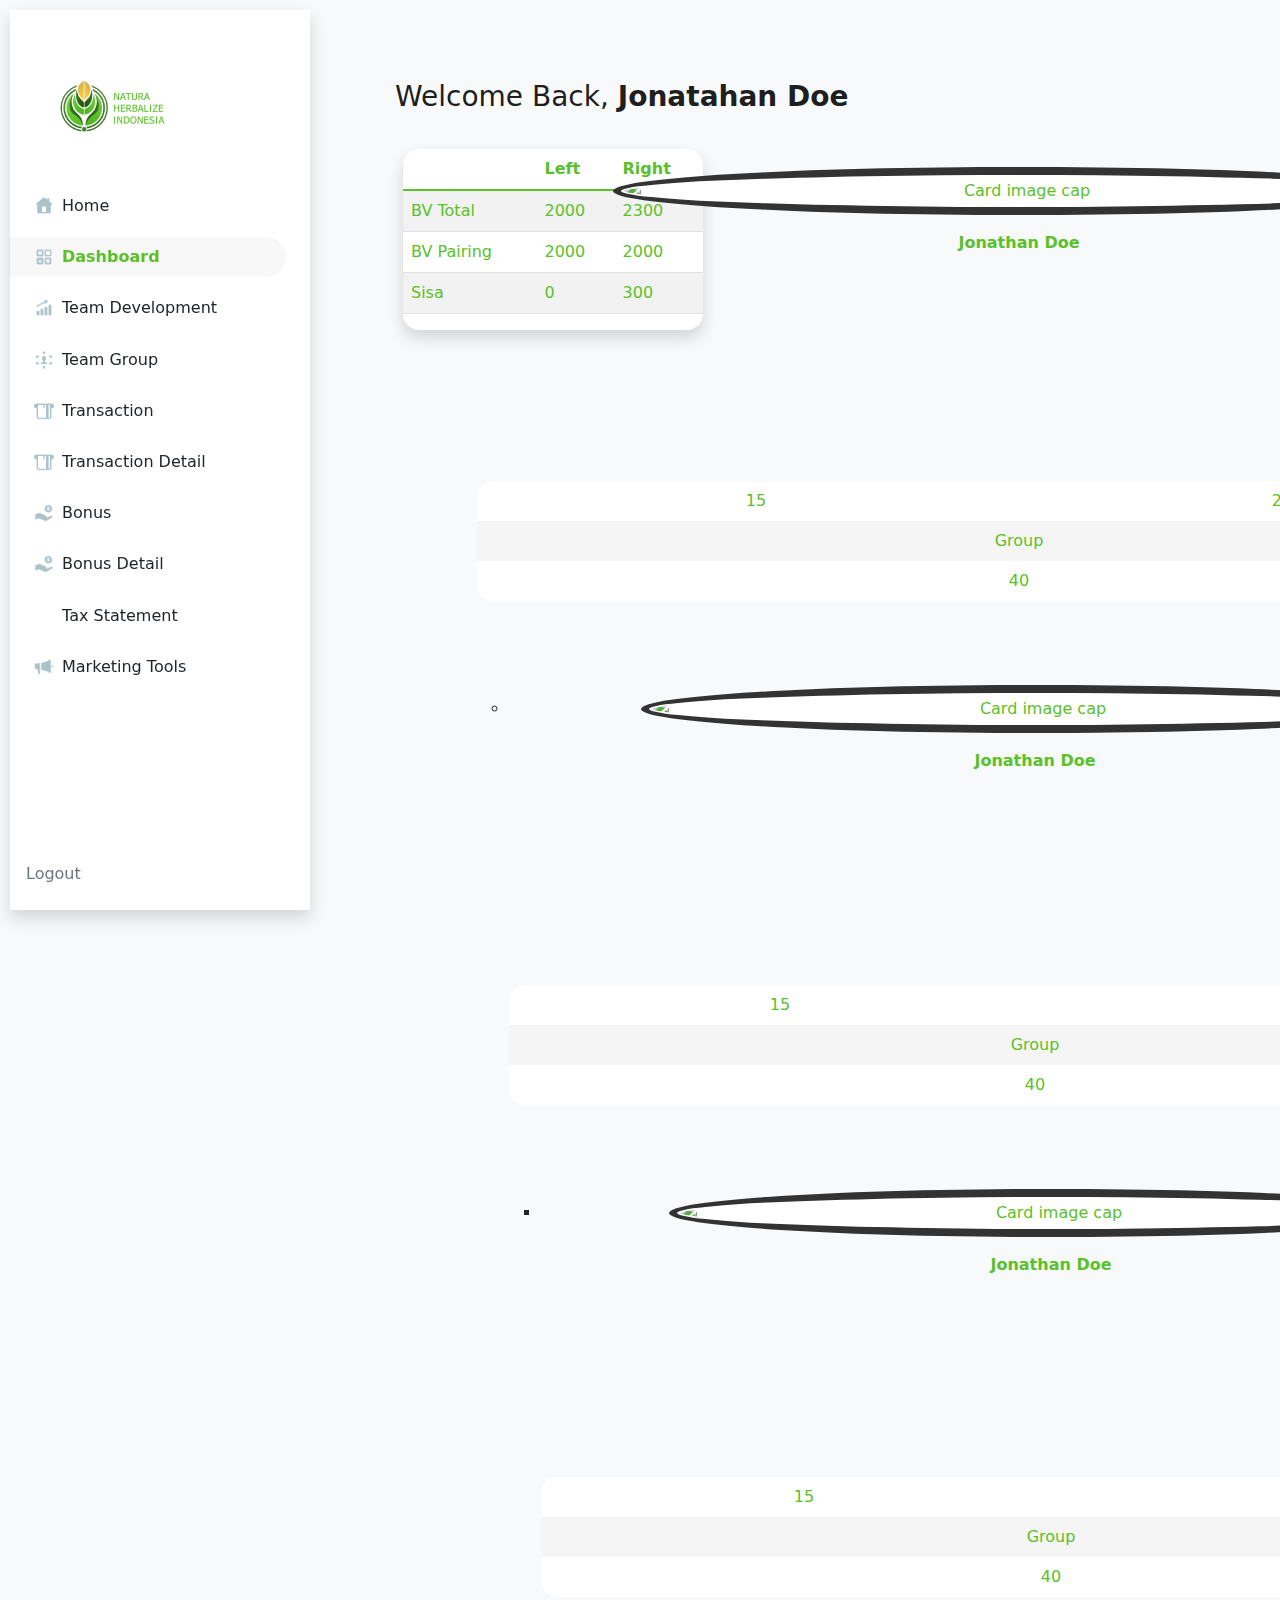
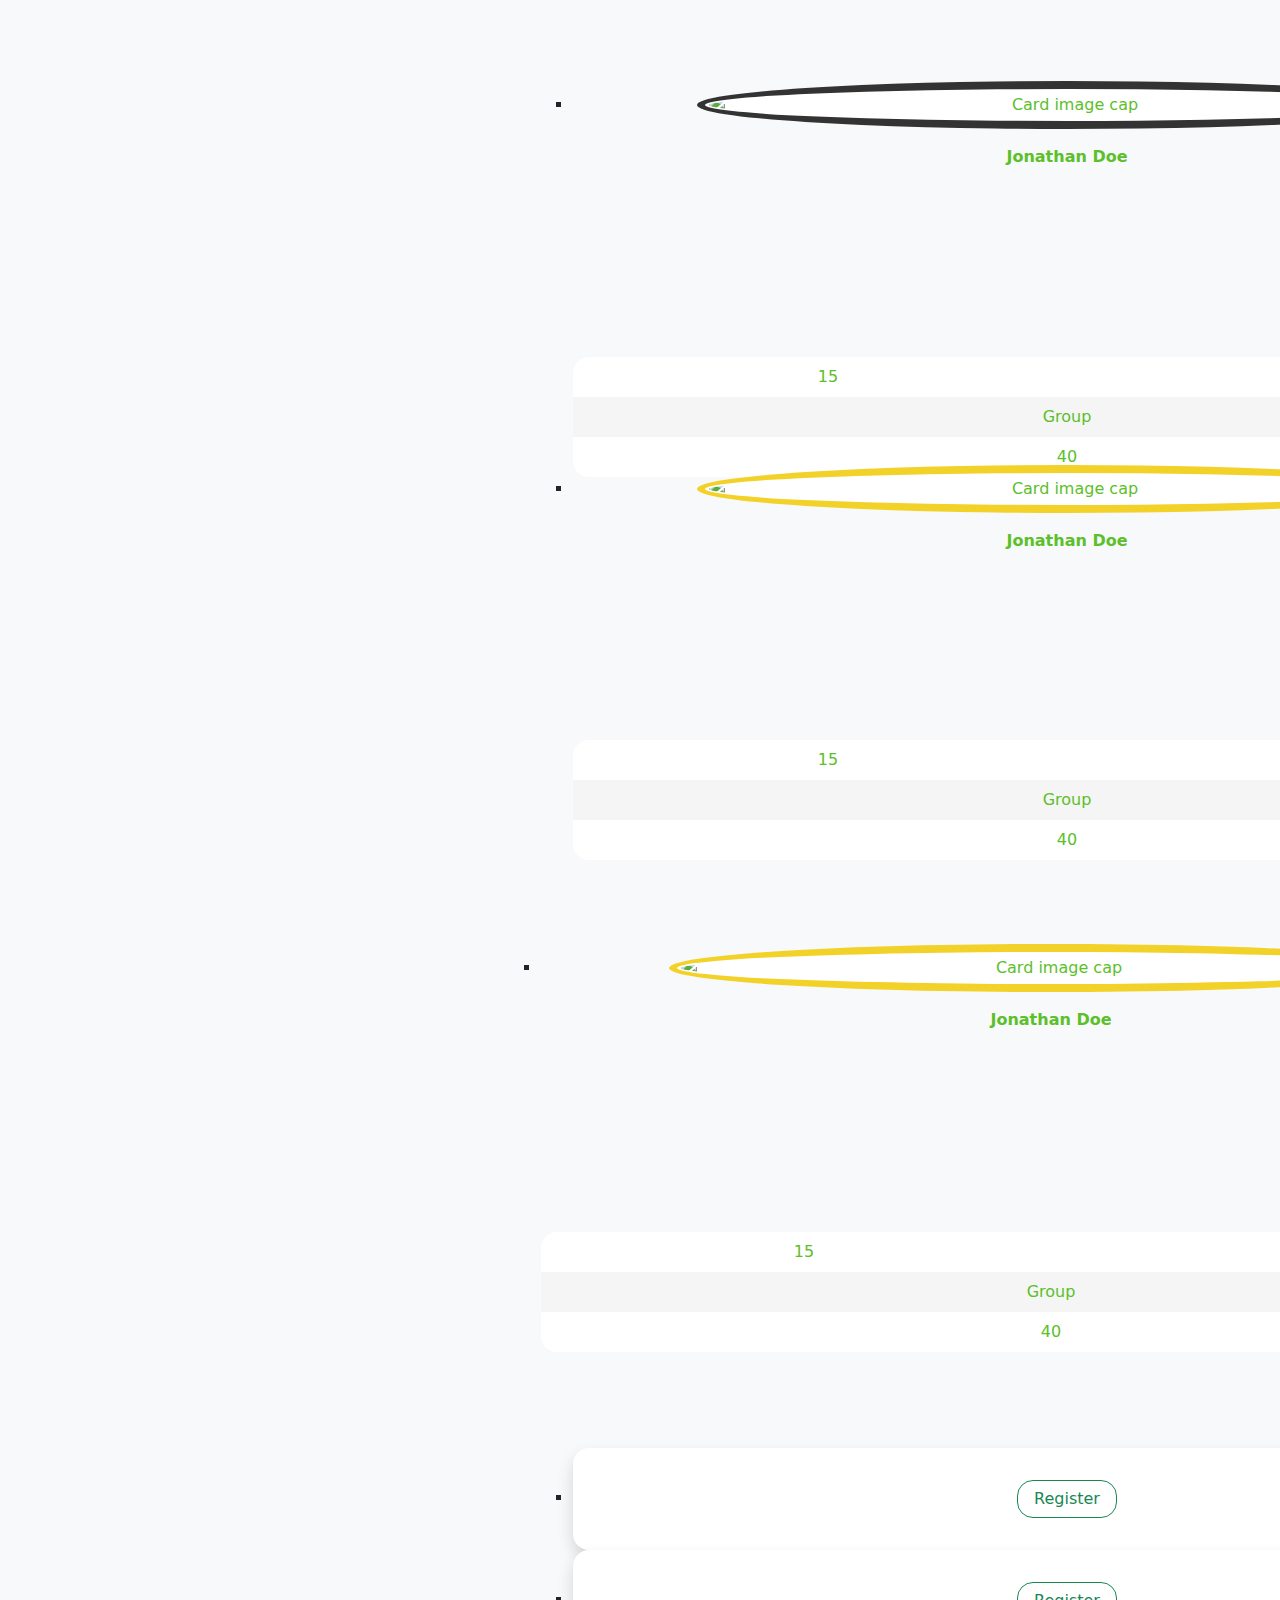
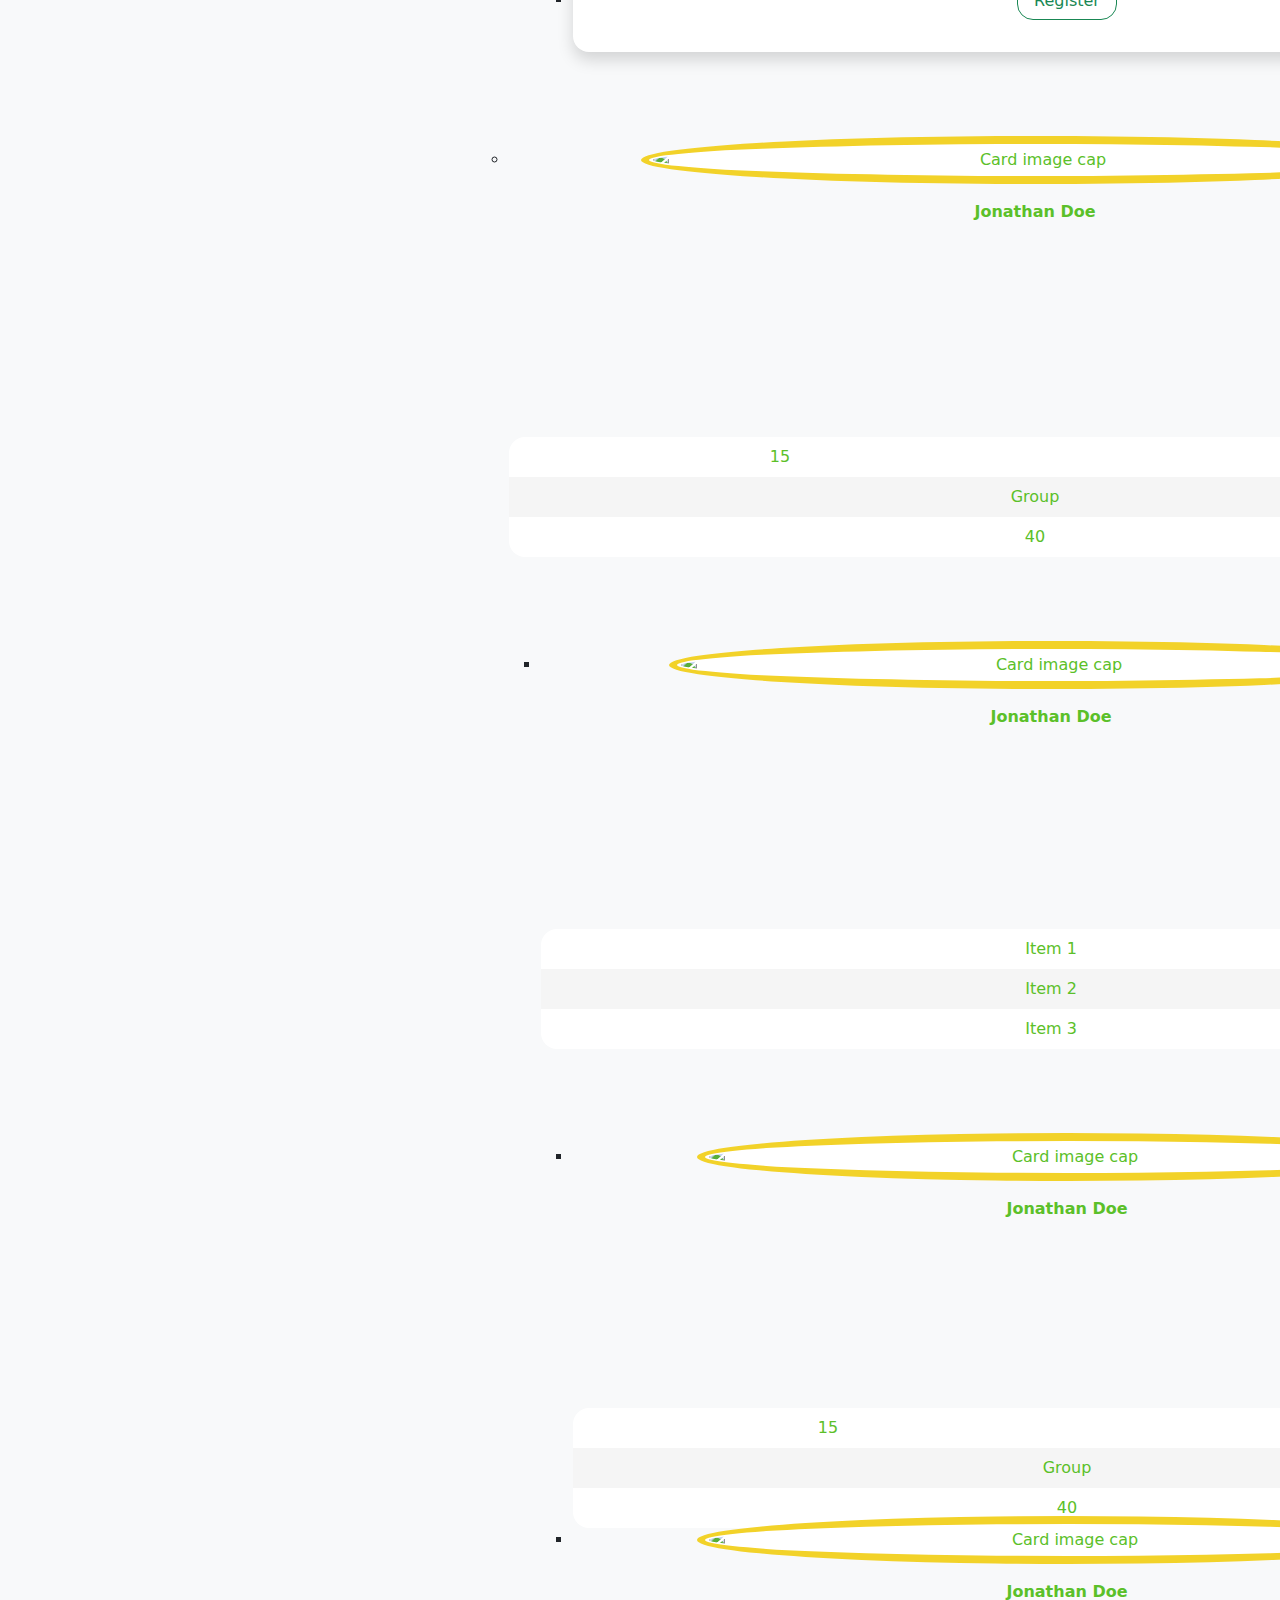
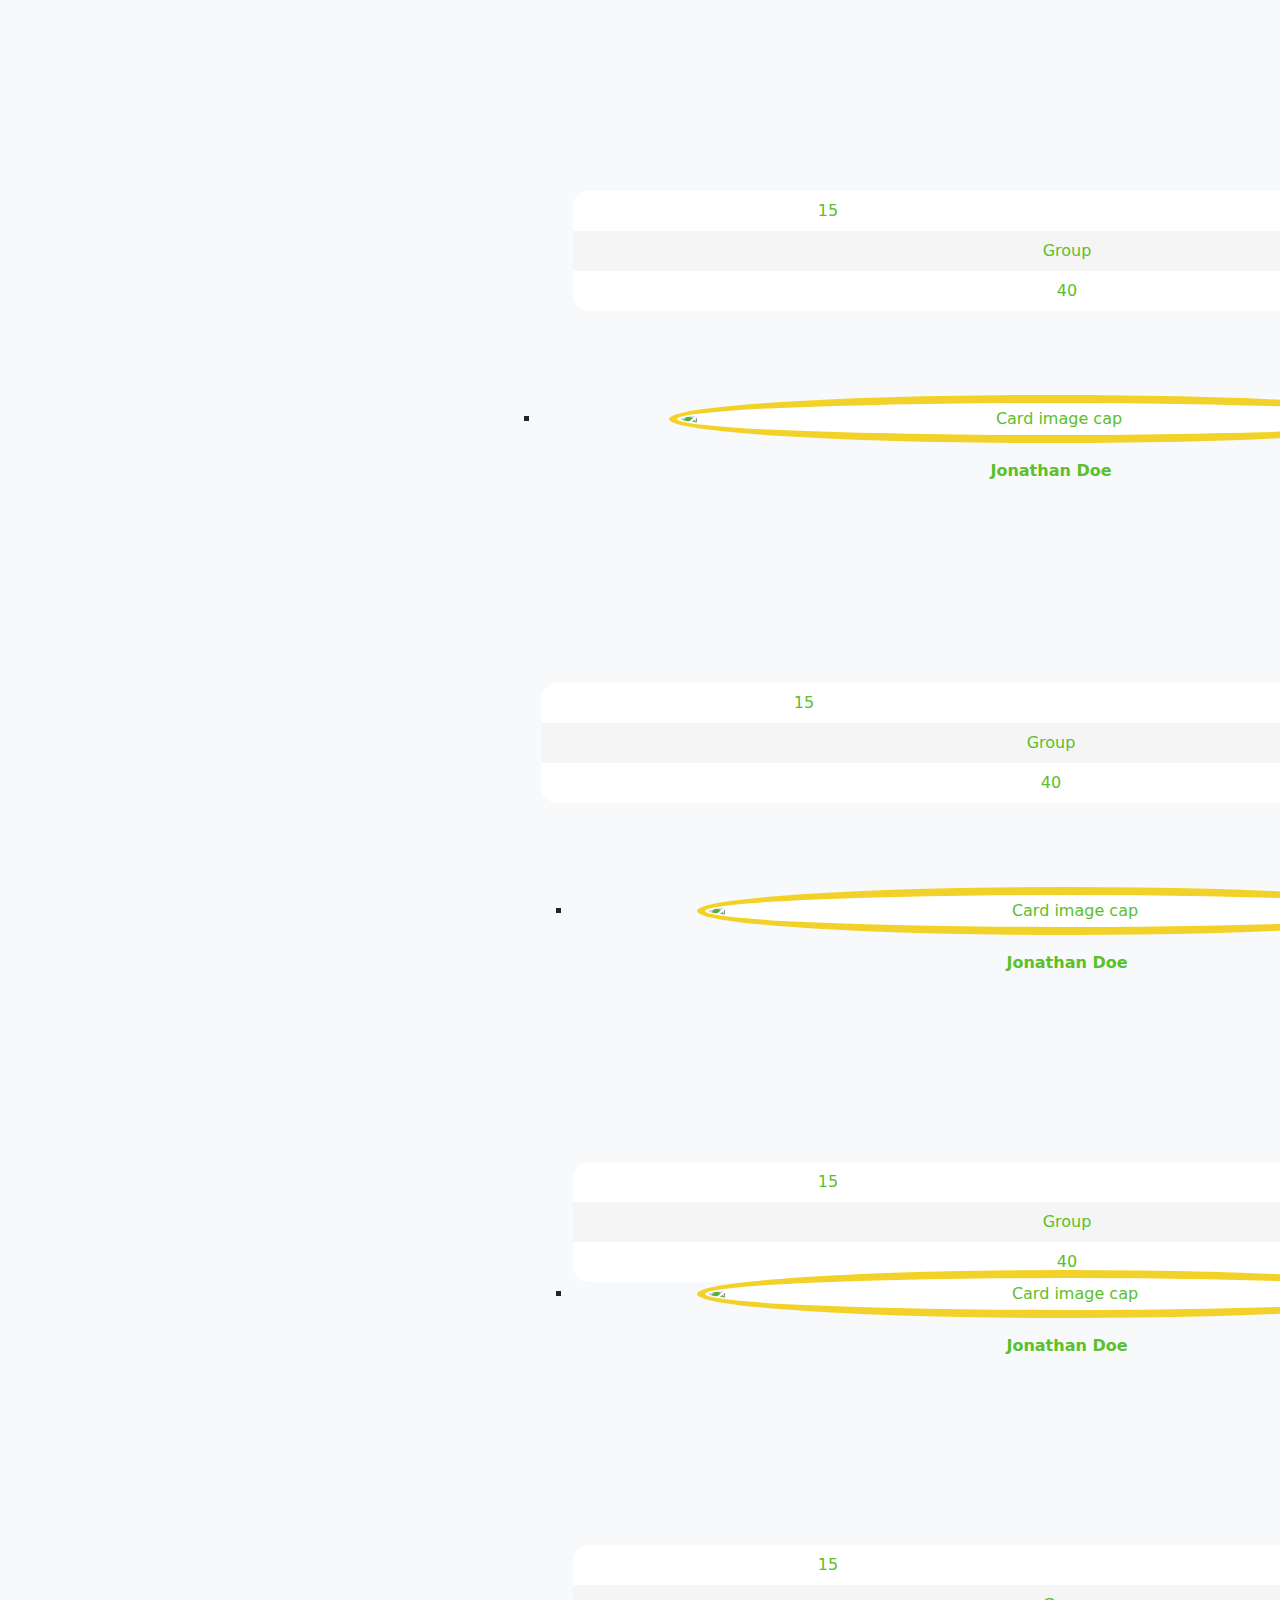
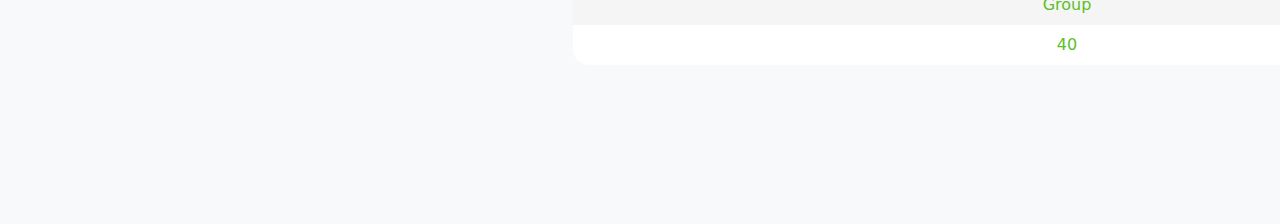
==== commit c9490ebd: "update card + carousel" ====
--- a/dashboard-fix.html
+++ b/dashboard-fix.html
@@ -30,6 +30,12 @@
       href="https://unpkg.com/treeflex/dist/css/treeflex.css"
     />
     <link rel="stylesheet" href="assets/css/main.css" />
+
+    <link rel="stylesheet" href="https://cdnjs.cloudflare.com/ajax/libs/OwlCarousel2/2.3.4/assets/owl.carousel.min.css" integrity="sha512-tS3S5qG0BlhnQROyJXvNjeEM4UpMXHrQfTGmbQ1gKmelCxlSEBUaxhRBj/EFTzpbP4RVSrpEikbmdJobCvhE3g==" crossorigin="anonymous" referrerpolicy="no-referrer" />
+
+    <script src="https://cdnjs.cloudflare.com/ajax/libs/OwlCarousel2/2.3.4/owl.carousel.min.js" integrity="sha512-bPs7Ae6pVvhOSiIcyUClR7/q2OAsRiovw4vAkX+zJbw3ShAeeqezq50RIIcIURq7Oa20rW2n2q+fyXBNcU9lrw==" crossorigin="anonymous" referrerpolicy="no-referrer"></script>
+
+    <script src="https://code.jquery.com/jquery-3.6.4.min.js"></script>
   </head>
   <body class="vh-100 bg-light">
     <div class="container-fix">
@@ -675,6 +681,10 @@
             document.querySelector("#main").innerHTML = data;
           });
       }
+
+      $(document).ready(function(){
+        $(".owl-carousel").owlCarousel();
+      });
     </script>
   </body>
 </html>
--- a/assets/css/main.css
+++ b/assets/css/main.css
@@ -164,7 +164,7 @@
 
 /* Col fix */
 .container-fix {
-  width: 1200px;
+  /* width: 1200px; */
   margin: 0 auto;
 }
 .col-fix-wrapper {
@@ -174,9 +174,12 @@
 .col-kiri-fix {
   flex: 1 0 25%;
   padding:10px;
+  min-width: 300px;
 }
 .col-kanan-fix {
   flex: 1 0 75%;
-  padding:10px;
+  padding:15px;
+  position: relative;
+  min-width: 1366px;
 }
 
